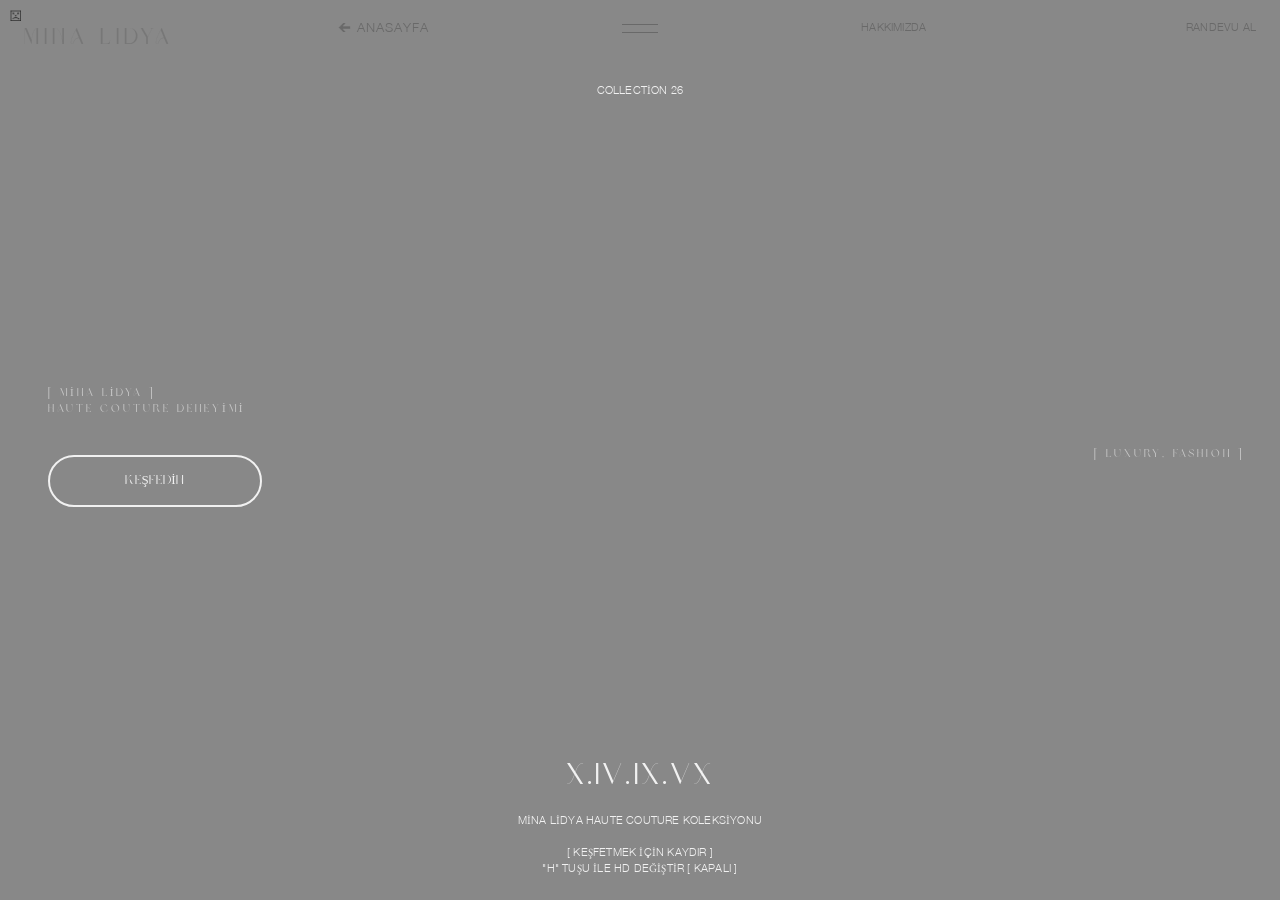
==== lab.html @ 409b1409 "chore: scene adjustments, layout, text and github integration" ====
﻿<!-- 

    Copyright © 2026 | All Rights Reserved

-->
<!DOCTYPE html>
<html lang="tr">

<head>
    <meta charset="utf-8">
    <meta name="viewport" content="width=device-width, initial-scale=1">
    <title>Mina Lidya Haute Couture | High Fashion Luxury</title>
    <meta name="description"
        content="Mina Lidya Haute Couture - Özel tasarım modern gelinlikler, kaftanlar ve nişan elbiseleriyle lüks moda deneyimi.">
    <meta property="og:title" content="Mina Lidya Haute Couture | Lüks Moda">
    <meta property="og:type" content="Website">
    <meta property="og:url" content="https://minalidya.com/">
    <meta name="google" content="notranslate">
    <meta name="theme-color" content="#020202">
    <link rel="preconnect" href="https://fonts.googleapis.com">
    <link rel="preconnect" href="https://fonts.gstatic.com" crossorigin="anonymous">
    <link href="https://fonts.googleapis.com/css2?family=Italiana&family=EB+Garamond:wght@400;500;600&display=swap"
        rel="stylesheet">
    <link rel="stylesheet" type="text/css" href="scripts/css/bundle-ca927e5c.css">
    <link rel="stylesheet" type="text/css" href="scripts/css/luxury-rebrand.css">
    <link rel="icon" href="data:,">
    <script type="importmap">
        {
            "imports": {
                "three": "./node%20modules/three.module.js",
                "three/addons/loaders/GLTFLoader.js": "./node%20modules/GLTFLoader.js",
                "three/addons/loaders/DRACOLoader.js": "./node%20modules/DRACOLoader.js",
                "three/addons/loaders/LUTCubeLoader.js": "./node%20modules/LUTCubeLoader.js",
                "three/examples/jsm/loaders/RGBELoader": "./node%20modules/RGBELoader.js",
                "three/examples/jsm/loaders/RGBELoader.js": "./node%20modules/RGBELoader.js",
                "three/addons/libs/tween.module.js": "./node%20modules/tween.module.js",
                "three/addons/postprocessing/ShaderPass.js": "./node%20modules/postprocessing/ShaderPass.js",
                "three/addons/postprocessing/LUTPass.js": "./node%20modules/postprocessing/LUTPass.js",
                "three/addons/postprocessing/OutputPass.js": "./node%20modules/postprocessing/OutputPass.js",
                "three/examples/jsm/postprocessing/EffectComposer.js": "./node%20modules/postprocessing/EffectComposer.js",
                "three/examples/jsm/postprocessing/RenderPass.js": "./node%20modules/postprocessing/RenderPass.js",
                "lenis": "./node%20modules/lenis.mjs",
                "lenis/dist/lenis.css": "data:text/css,",
                "/utils/BufferGeometryUtils.js": "./node%20modules/utils/BufferGeometryUtils.js"
            }
        }
    </script>
</head>

<body data-current="lab" class="lab " data-production="false" data-current-slide="1">
    <div id="intro-container"></div>
    <header>
        <div class="wrapper">
            <div class="container v-align-bottom flex flex-column">
                <div class="row h-auto">
                    <div class="col-4 col-md-2">
                        <div id="logo" data-internal-link data-link-target="home"></div>
                    </div>
                    <div class="col-4 col-md-2 offset-md-1 text-left show-lg">
                        <div class="lab-links">
                            <div data-internal-link data-link-target="lab">Collection 26</div>
                            <div data-internal-link data-link-target="home">&#x1F868; Anasayfa</div>
                        </div>
                    </div>
                    <div class="col-4 col-md-2 offset-md-3 offset-lg-0 text-center">
                        <div id="menu-button"><span></span></div>
                    </div>
                    <div class="col-12 col-lg-1 offset-1 text-lg-left text-xl-right show-lg">
                        <div data-external-link data-link-target="https://minalidya.com/HAKKIMIZDA">HAKKIMIZDA</div>
                    </div>
                    <div class="col-12 col-md-2 offset-md-3 offset-lg-1 text-right show-md">
                        <div data-external-link data-link-target="https://minalidya.com/randevu-al">Randevu Al</div>
                    </div>
                </div>
            </div>
        </div>
    </header>
    <div id="navigation">
        <div id="navigation-content">
            <div class="wrapper flex abs">
                <div class="container">
                    <div class="row half-height">
                        <div class="col-6 navigation-content-1 show-xl"> </div>
                        <div class="col-6 caption hide-xl">
                            <div class="show-lg">
                                <div class="navigation-content-4 text-left">
                                    <div>
                                        <p> Randevu / Genel: <a href="mailto:store@minalidya.com"
                                                class="email-link">store@minalidya.com</a><br> Global Website: <a
                                                href="https://minalidya.wedding"
                                                target="_blank">minalidya.wedding</a><br> </p>
                                        <p class="pb-0 mb-1"> <a target="_blank"
                                                href="https://instagram.com/minalidyagelinlik">Instagram</a> | <a
                                                target="_blank" href="https://wa.me/905421131641">WhatsApp</a> <br><br>
                                        </p>
                                        <div class="date mt-0"></div>
                                    </div>
                                </div>
                            </div>
                        </div>
                    </div>
                    <div class="row half-height">
                        <div class="col-4 caption flex">
                            <div class="v-align-top navigation-content-2 show-xl">
                                <p> Randevu / Genel: <a href="mailto:store@minalidya.com"
                                        class="email-link">store@minalidya.com</a><br> Global Website: <a
                                        href="https://minalidya.wedding" target="_blank">minalidya.wedding</a><br>
                                </p>
                                <p class="pb-0 mb-1"> <a target="_blank"
                                        href="https://instagram.com/minalidyagelinlik">Instagram</a> | <a
                                        target="_blank" href="https://wa.me/905421131641">WhatsApp</a>
                                    <br><br>
                                </p>
                                <div class="date mt-0"></div>
                            </div>
                            <div class="v-align-bottom navigation-content-3 show-lg-flex">
                                <p> Sevgiyle yapiyoruz,<br> askla giyiniz...<br> </p>
                            </div>
                        </div>
                    </div>
                </div>
            </div>
            <div class="wrapper show-lg-flex">
                <div class="container">
                    <div class="row">
                        <div class="col-12 v-align-bottom text-right">
                            <ul id="menu">
                                <li>
                                    <div data-label="Ödüllü Web Tasarım Çözümleri" data-internal-link
                                        data-link-target="webdesign"> Deneyimsel Web </div>
                                </li>
                                <li class="mr-4">
                                    <div data-label="Marka ve Kimlik Paketleri" data-internal-link
                                        data-link-target="branding"> Marka & Kimlik </div>
                                </li>
                                <li class="mr-6 pr-2">
                                    <div data-label="Son çalışmaları keşfedin" data-internal-link
                                        data-link-target="projects"> Seçili İşler </div>
                                </li>
                                <li class="mr-2">
                                    <div data-label="Yeni bir proje başlatın" data-internal-link
                                        data-link-target="onboarding"> Yeni İş </div>
                                </li>
                            </ul>
                        </div>
                    </div>
                </div>
            </div>
            <div class="hide-lg">
                <div class="wrapper mobile-navigation-wrapper">
                    <div class="container">
                        <div class="row">
                            <div class="col-12 text-center flex v-align-middle h-100">
                                <div id="mobile-menu">
                                    <h2>
                                        <div data-external-link data-link-target="https://minalidya.com">Web</div>
                                        <div data-external-link data-link-target="https://minalidya.com/shop">SHOP</div>
                                        <div data-external-link
                                            data-link-target="https://minalidya.com/gelinlik-katalogu">LOOKBOOK</div>
                                        <div data-external-link data-link-target="https://minalidya.com/HAKKIMIZDA">
                                            HAKKIMIZDA</div>
                                    </h2>
                                    <p>
                                    <div class="button" data-external-link
                                        data-link-target="https://minalidya.com/randevu-al" data-label="Randevu Al">
                                    </div>
                                    </p>
                                    <div class="caption mt-1">
                                        <p> Randevu / Genel:<br><a href="mailto:store@minalidya.com"
                                                class="email-link">store@minalidya.com</a><br> </p>
                                    </div>
                                    <div id="socials">
                                        <div class="instagram" data-external-link
                                            data-link-target="https://instagram.com/minalidyagelinlik"></div>
                                        <div class="linkedin" data-external-link
                                            data-link-target="https://wa.me/905421131641"></div>
                                        <div class="dribbble" style="display:none"></div>
                                        <div class="behance" style="display:none"></div>
                                        <div class="awwwards" style="display:none"></div>
                                    </div>
                                </div>
                            </div>
                        </div>
                    </div>
                </div>
            </div>
            <div id="navigation-background"></div>
        </div>
        <div id="content">
            <div id="page"> </div>
        </div>
        <div id="home-scene-container"></div>
        <div id="scene-content">
            <div data-scene-slide="1">
                <div class="wrapper h-100">
                    <div class="container">
                        <div class="row">
                            <div class="col-12 text-center h-100 v-align-middle transition-in transition-delay-1">
                                <div class="caption hero-caption pb-1 pt-2 mw-md mx-auto">
                                    <p>Yeni Nesil Dijital Kreatif Çözümler<span class="show-md-inline">&nbsp;Öncüler
                                            İçin</span>.</p>
                                </div>
                                <div>
                                    <div class="button" id="scene-trigger" data-hover-state-trigger
                                        data-label="Ne Yapıyoruz"></div>
                                </div>
                            </div>
                        </div>
                    </div>
                </div>
                <div class="wrapper abs z-1">
                    <div class="container">
                        <div class="row">
                            <div class="col-12 h-100 text-center flex flex-column">
                                <div class="header-compensation transition-in-top transition-delay-1 show-lg"> </div>
                                <div class="v-align-bottom pb-1 transition-in-bottom transition-delay-1">
                                    <div class="date"></div>
                                    <p>[ <span class="show-lg-inline">keşfetmek için kaydır</span><span
                                            class="hide-lg">kaydır / sürükle</span> ]</p>
                                </div>
                            </div>
                        </div>
                    </div>
                </div>
            </div>
            <div data-scene-slide="2">
                <div class="wrapper abs h-100">
                    <div class="container h-100 v-align-bottom v-align-md-top flex header-compensation">
                        <div class="row h-auto">
                            <div class="col-12 col-md-6 col-lg-3 col-xl-3 mb-1 order-3 order-md-1 transition-in-top">
                                <div class="mw">
                                    <p>En yeni geliştirme teknikleri ve çarpıcı görsel tasarımlar kullanan, size özel
                                        deneyimsel web sitesi çözümleri sunuyoruz.</p>
                                </div>
                            </div>
                            <div class="col-10 col-lg-3 col-xl-2 caption show-lg order-2 transition-in-top">
                                <p> Deneyimsel 3D & WebGL<br> Kreatif Front-end<br> e-Ticaret & Perakende<br> İçerik
                                    Yönetimi<br> </p>
                            </div>
                            <div class="col-10 col-xl-2 caption show-xl order-3 transition-in-top"> </div>
                            <div
                                class="col-12 col-md-6 col-lg-2 offset-lg-2 offset-xl-0 text-md-right text-lg-left text-xl-right order-4 order-md-4 order-lg-3 order-xl-4 pb-1 pb-md-0 transition-in-top">
                                <div class="button" data-hover-state-trigger data-internal-link
                                    data-link-target="webdesign" data-label="Web Tasarım Hizmetleri"></div>
                            </div>
                        </div>
                    </div>
                </div>
                <div class="wrapper">
                    <div class="container">
                        <div class="row">
                            <div class="col-12 h-100 header-compensation">
                                <div class="numeral tr sm show-lg transition-in-left transition-delay-1">( V. )</div>
                                <div class="v-align-top v-align-md-bottom text-left text-md-right transition-in-left">
                                    <h2>DENEYİMSEL<br>TASARIM</h2>
                                </div>
                            </div>
                        </div>
                    </div>
                </div>
            </div>
            <div data-scene-slide="3">
                <div class="wrapper abs h-100">
                    <div class="container h-100 v-align-bottom v-align-md-top flex header-compensation">
                        <div class="row h-auto">
                            <div class="col-12 col-md-6 col-lg-3 col-xl-3 mb-1 order-3 order-md-1 transition-in-top">
                                <div class="mw">
                                    <p>Hedef kitlenizle anlamlı ve proaktif ilişkiler kuran, stratejik ve kültür odaklı
                                        marka ve kimlik çözümleri.</p>
                                </div>
                            </div>
                            <div class="col-10 col-lg-3 col-xl-2 caption show-lg order-2 transition-in-top">
                                <p> Marka Varlık Tasarımı<br> Tanıtım Materyalleri<br> Kreatif Direktörlük<br> Strateji
                                    & Konumlama<br> Hedef Kitle Analizi<br> Kimlik Hizmetleri<br> Ses Tonu Belirleme<br>
                                </p>
                            </div>
                            <div class="col-10 col-xl-2 caption show-xl order-3 transition-in-top"> </div>
                            <div
                                class="col-12 col-md-6 col-lg-2 offset-lg-2 offset-xl-0 text-md-right text-lg-left text-xl-right order-4 order-md-4 order-lg-3 order-xl-4 pb-1 pb-md-0 transition-in-top">
                                <div class="button" data-internal-link data-link-target="branding"
                                    data-label="Marka Hizmetleri"></div>
                            </div>
                        </div>
                    </div>
                </div>
                <div class="wrapper">
                    <div class="container">
                        <div class="row">
                            <div class="col-12 h-100 header-compensation">
                                <div class="numeral tr sm show-lg transition-in-left transition-delay-1">( X. )</div>
                                <div
                                    class="v-align-top v-align-md-bottom text-left text-md-right transition-in-left transition-delay-2">
                                    <h2>ETKİLEYİCİ<br>KİMLİK</h2>
                                </div>
                            </div>
                        </div>
                    </div>
                </div>
            </div>
            <div data-scene-slide="4">
                <div class="wrapper abs h-100">
                    <div
                        class="container h-100 v-align-bottom v-align-md-top v-align-lg-middle flex header-compensation">
                        <div class="row h-auto">
                            <div class="col-12 col-md-6 col-lg-3 mb-1 order-3 order-md-1 transition-in-top">
                                <div class="mw pr-1">
                                    <p>En son projelerimizi, 3D deneylerimizi ve kreatif vizyonumuzu keşfedin.</p>
                                </div>
                            </div>
                            <div
                                class="col-10 col-lg-2 offset-lg-1 col-xl-2 offset-xl-1 text-lg-right caption show-lg order-2 transition-in-top">
                                <div class="date"></div>
                            </div>
                            <div
                                class="col-12 col-md-6 col-lg-2 offset-lg-2 offset-xl-1 text-md-right text-lg-left text-xl-right order-4 order-md-4 order-lg-3 order-xl-4 pb-1 pb-md-0 transition-in-top">
                                <div class="button" data-internal-link data-link-target="projects"
                                    data-label="Son Çalışmalarımız"></div>
                            </div>
                        </div>
                    </div>
                </div>
                <div class="wrapper">
                    <div class="container">
                        <div class="row">
                            <div class="col-12 h-100 header-compensation">
                                <div class="numeral tr sm show-lg transition-in-left transition-delay-1">( XV. )</div>
                                <div
                                    class="v-align-top v-align-md-bottom text-left text-md-right transition-in-left transition-delay-1">
                                    <h2>VİZYONER<br>İşler</h2>
                                </div>
                            </div>
                        </div>
                    </div>
                </div>
            </div>
            <div data-scene-slide="5">
                <div class="wrapper abs h-100">
                    <div
                        class="container h-100 v-align-bottom v-align-md-top v-align-lg-middle flex header-compensation">
                        <div class="row h-auto">
                            <div class="col-12 col-md-6 col-lg-3 mb-1 show-md order-1 transition-in-top">
                                <div class="mw pr-1">
                                    <p>Yeni bir proje başlatmak için bizimle iletişime geçin veya sosyal medyadan
                                        merhaba deyin.</p>
                                </div>
                                <div class="date sm mt-1 show-md"></div>
                            </div>
                            <div
                                class="col-12 col-md-6 col-lg-3 col-xl-2 text-md-right text-xl-left pb-1 pb-md-0 order-4 order-md-2 transition-in-top">
                                <div class="button" data-internal-link data-link-target="onboarding"
                                    data-label="Yeni İş"></div>
                            </div>
                            <div
                                class="col-12 col-lg-3 offset-lg-1 pb-2 pb-lg-0 caption order-2 order-md-3 transition-in-top">
                                <p> Yeni İş/Satış:<br> <a href="mailto:sales@konser.com"
                                        data-hover-state-trigger>sales@konser.com</a><br><br> Genel Sorular:<br> <a
                                        href="mailto:studio@konser.com"
                                        data-hover-state-trigger>studio@konser.com</a><br> </p>
                            </div>
                            <div class="col-12 col-lg-2 pb-2 pb-lg-0 caption order-3 order-md-4 transition-in-top">
                                <p> <a href="#" data-hover-state-trigger>LinkedIn</a><br> <a href="#"
                                        data-hover-state-trigger>Instagram</a><br> <a href="#"
                                        data-hover-state-trigger>Dribbble</a><br> <a href="#"
                                        data-hover-state-trigger>Behance</a><br> <a href="#"
                                        data-hover-state-trigger>Awwwards</a> <br> </p>
                            </div>
                        </div>
                    </div>
                </div>
                <div class="wrapper">
                    <div class="container">
                        <div class="row">
                            <div class="col-12 h-100 header-compensation">
                                <div class="numeral tr sm show-lg transition-in-left">( XX. )</div>
                                <div
                                    class="v-align-top v-align-md-bottom text-left text-md-right transition-in-left transition-delay-1">
                                    <h2>ÖNCÜ<br>Çözümler</h2>
                                </div>
                            </div>
                        </div>
                    </div>
                </div>
            </div>
        </div>
        <div id="lab-scene-container"></div>
        <div id="lab-scene-content">
            <div class="wrapper abs z-2 h-100">
                <div class="container">
                    <div class="row">
                        <div class="col-12 col-lg-6 text-center text-lg-left pt-5 pt-lg-0 v-align-lg-middle h-100">
                            <div data-lab-slide="1" class="incoming-down active left fill w-100 hide-lg">
                                <div>
                                    <p>[ MİNA LİDYA ]<br>Haute Couture Deneyimi</p>
                                    <div class='button' data-internal-link data-link-target='onboarding'
                                        data-label='Keşfedin'></div>
                                </div>
                            </div>
                            <div data-lab-slide="1" class="incoming-down active show-lg">
                                <div class="mw pr-4">
                                    <p>[ MİNA LİDYA ]<br>Haute Couture Deneyimi</p>
                                    <div class='button' data-internal-link data-link-target='onboarding'
                                        data-label='Keşfedin'></div>
                                </div>
                            </div>
                            <div data-lab-slide="2" class=" left fill w-100 hide-lg">
                                <div>
                                    <p>[ KAFTAN ]<br>Modern ve Geleneksel Şıklık</p>
                                    <div class='button' data-external-link
                                        data-link-target='https://minalidya.com/uk/gelinlik/kaftan'
                                        data-label='Koleksiyonu Gör'></div>
                                </div>
                            </div>
                            <div data-lab-slide="2" class=" show-lg">
                                <div class="mw pr-4">
                                    <p>[ KAFTAN ]<br>Modern ve Geleneksel Şıklık</p>
                                    <div class='button' data-external-link
                                        data-link-target='https://minalidya.com/uk/gelinlik/kaftan'
                                        data-label='Koleksiyonu Gör'></div>
                                </div>
                            </div>
                            <div data-lab-slide="3" class=" left fill w-100 hide-lg">
                                <div>
                                    <p>[ ŞALVAR ]<br>Özel Tasarım Şalvar Takımları</p>
                                    <div class='button' data-external-link
                                        data-link-target='https://minalidya.com/uk/gelinlik/salvar'
                                        data-label='Koleksiyonu Gör'></div>
                                </div>
                            </div>
                            <div data-lab-slide="3" class=" show-lg">
                                <div class="mw pr-4">
                                    <p>[ ŞALVAR ]<br>Özel Tasarım Şalvar Takımları</p>
                                    <div class='button' data-external-link
                                        data-link-target='https://minalidya.com/uk/gelinlik/salvar'
                                        data-label='Koleksiyonu Gör'></div>
                                </div>
                            </div>
                            <div data-lab-slide="4" class=" left fill w-100 hide-lg">
                                <div>
                                    <p>[ TESETTÜR GELİNLİK ]<br>Modern ve Zarif Gelinlik Modelleri</p>
                                    <div class='button' data-external-link
                                        data-link-target='https://minalidya.com/uk/gelinlik/tesettur-gelinlik'
                                        data-label='Koleksiyonu Gör'></div>
                                </div>
                            </div>
                            <div data-lab-slide="4" class=" show-lg">
                                <div class="mw pr-4">
                                    <p>[ TESETTÜR GELİNLİK ]<br>Modern ve Zarif Gelinlik Modelleri</p>
                                    <div class='button' data-external-link
                                        data-link-target='https://minalidya.com/uk/gelinlik/tesettur-gelinlik'
                                        data-label='Koleksiyonu Gör'></div>
                                </div>
                            </div>
                            <div data-lab-slide="5" class=" left fill w-100 hide-lg">
                                <div>
                                    <p>[ NİŞAN ELBİSESİ ]<br>Özel Tasarım Nişan Kıyafetleri</p>
                                    <div class='button' data-external-link
                                        data-link-target='https://minalidya.com/uk/gelinlik/nisan-elbisesi'
                                        data-label='Koleksiyonu Gör'></div>
                                </div>
                            </div>
                            <div data-lab-slide="5" class=" show-lg">
                                <div class="mw pr-4">
                                    <p>[ NİŞAN ELBİSESİ ]<br>Özel Tasarım Nişan Kıyafetleri</p>
                                    <div class='button' data-external-link
                                        data-link-target='https://minalidya.com/uk/gelinlik/nisan-elbisesi'
                                        data-label='Koleksiyonu Gör'></div>
                                </div>
                            </div>
                            <div data-lab-slide="6" class=" left fill w-100 hide-lg">
                                <div>
                                    <p>[ KINA ELBİSESİ ]<br>Unutulmaz Geceler İçin Tasarımlar</p>
                                    <div class='button' data-external-link
                                        data-link-target='https://minalidya.com/uk/gelinlik/kina-elbisesi'
                                        data-label='Koleksiyonu Gör'></div>
                                </div>
                            </div>
                            <div data-lab-slide="6" class=" show-lg">
                                <div class="mw pr-4">
                                    <p>[ KINA ELBİSESİ ]<br>Unutulmaz Geceler İçin Tasarımlar</p>
                                    <div class='button' data-external-link
                                        data-link-target='https://minalidya.com/uk/gelinlik/kina-elbisesi'
                                        data-label='Koleksiyonu Gör'></div>
                                </div>
                            </div>
                        </div>
                        <div class="col-6 v-align-middle h-100 text-right">
                            <div class="show-lg">
                                <div data-lab-slide="1" class="incoming-down active right">
                                    <div class="mw ml-auto">
                                        <p>[ LUXURY, FASHION ]</p>
                                    </div>
                                </div>
                                <div data-lab-slide="2" class=" right">
                                    <div class="mw ml-auto">
                                        <p>[ HAUTE COUTURE ]</p>
                                    </div>
                                </div>
                                <div data-lab-slide="3" class=" right">
                                    <div class="mw ml-auto">
                                        <p>[ ÖZEL TASARIM ]</p>
                                    </div>
                                </div>
                                <div data-lab-slide="4" class=" right">
                                    <div class="mw ml-auto">
                                        <p>[ MODERN GELİNLİK ]</p>
                                    </div>
                                </div>
                                <div data-lab-slide="5" class=" right">
                                    <div class="mw ml-auto">
                                        <p>[ NİŞAN & KINA ]</p>
                                    </div>
                                </div>
                                <div data-lab-slide="6" class=" right">
                                    <div class="mw ml-auto">
                                        <p>[ ONLINE COUTURE ]</p>
                                    </div>
                                </div>
                            </div>
                        </div>
                    </div>
                </div>
            </div>
            <div class="wrapper z-1">
                <div class="container">
                    <div class="row">
                        <div class="col-12 h-100 text-center flex flex-column">
                            <div class="header-compensation">
                                <p>Collection 26</p>
                            </div>
                            <div class="v-align-bottom pb-1">
                                <div class="date"></div>
                                <p>Mina Lidya Haute Couture Koleksiyonu<br><br><span class="hide-lg">[ kaydır / sürükle
                                        ]</span><span class="show-lg">[ keşfetmek için kaydır ] <br>"H" Tuşu ile HD
                                        Değiştir [ <span id="hd-ind">Kapalı</span> ]</span></p>
                            </div>
                        </div>
                    </div>
                </div>
            </div>
        </div>
        <div id="video-textures"> <video crossOrigin="anonymous" autoplay playsinline muted preload="auto"
                style="display: none;" data-orientation="landscape">
                <source data-src="./videos/1.mp4" type="video/mp4">
            </video> <video crossOrigin="anonymous" autoplay playsinline muted preload="auto"
                style="display: none;" data-orientation="landscape">
                <source data-src="./videos/2.mp4" type="video/mp4">
            </video> <video crossOrigin="anonymous" autoplay playsinline muted preload="auto"
                style="display: none;" data-orientation="landscape">
                <source data-src="./videos/3.mp4" type="video/mp4">
            </video> <video crossOrigin="anonymous" autoplay playsinline muted preload="auto"
                style="display: none;" data-orientation="landscape">
                <source data-src="./videos/4.mp4" type="video/mp4">
            </video> <video crossOrigin="anonymous" autoplay playsinline muted preload="auto"
                style="display: none;" data-orientation="landscape" default-cs>
                <source data-src="./videos/5.mp4" type="video/mp4">
            </video> <video crossOrigin="anonymous" autoplay playsinline muted preload="auto"
                style="display: none;" data-orientation="landscape">
                <source data-src="./videos/6.mp4" type="video/mp4">
            </video> </div>
        <footer>
            <div class="wrapper">
                <div class="container">
                    <div class="row">
                        <div class="col-4 col-md-2">[&copy;] 2026</div>
                        <div class="col-4 col-md-2 offset-md-1 text-center text-md-left">
                            <div class="hide-on-lab" data-external-link data-link-target="https://minalidya.com">
                                &#x1F868; Anasayfa</div>
                        </div>
                        <div class="col-4 col-md-2 offset-md-2 text-right show-md">
                            <div data-external-link data-link-target="https://minalidya.com">Klasik Sayfa</div>
                        </div>
                        <div class="col-4 col-md-2 offset-md-1 text-right">
                            <div data-external-link data-link-target="https://wa.me/905421131641">Iletisim</div>
                        </div>
                    </div>
                </div>
            </div>
        </footer>
        <script> window.addEventListener('keypress', function (e) { const gridOverlay = document.getElementById('grid-overlay'); e.key === 'g' ? gridOverlay.classList.contains('show') ? gridOverlay.classList.remove('show') : gridOverlay.classList.add('show') : ''; }); </script>
        <style>
            #grid-overlay {
                display: none;
                position: fixed;
                top: 0;
                left: 0;
                height: 100vh;
                min-height: 100%;
                width: 100vw;
                z-index: 99999999;
                pointer-events: none
            }

            #grid-overlay .container {
                height: 100%;
                min-height: 100%;
                background: rgba(0, 255, 255, 0.1)
            }

            #grid-overlay.show {
                display: block
            }
        </style>
        <div id="grid-overlay" class="wrapper">
            <div class="container">
                <div class="row">
                    <div class="col-1">
                        <div style="height: 100%;background: cyan;opacity: 0.2;"></div>
                    </div>
                    <div class="col-1">
                        <div style="height: 100%;background: cyan;opacity: 0.2;"></div>
                    </div>
                    <div class="col-1">
                        <div style="height: 100%;background: cyan;opacity: 0.2;"></div>
                    </div>
                    <div class="col-1">
                        <div style="height: 100%;background: cyan;opacity: 0.2;"></div>
                    </div>
                    <div class="col-1">
                        <div style="height: 100%;background: cyan;opacity: 0.2;"></div>
                    </div>
                    <div class="col-1">
                        <div style="height: 100%;background: cyan;opacity: 0.2;"></div>
                    </div>
                    <div class="col-1">
                        <div style="height: 100%;background: cyan;opacity: 0.2;"></div>
                    </div>
                    <div class="col-1">
                        <div style="height: 100%;background: cyan;opacity: 0.2;"></div>
                    </div>
                    <div class="col-1">
                        <div style="height: 100%;background: cyan;opacity: 0.2;"></div>
                    </div>
                    <div class="col-1">
                        <div style="height: 100%;background: cyan;opacity: 0.2;"></div>
                    </div>
                    <div class="col-1">
                        <div style="height: 100%;background: cyan;opacity: 0.2;"></div>
                    </div>
                    <div class="col-1">
                        <div style="height: 100%;background: cyan;opacity: 0.2;"></div>
                    </div>
                </div>
            </div>
        </div>
        <div id="cursor" class="hide"></div>
        <script type="module" src="src/main.js"></script>
</body>

</html>
---- scripts/css/bundle-ca927e5c.css ----
body{margin:0}*,:after,:before{box-sizing:border-box}:root{--breakpoint-sm: 320px;--breakpoint-md: 641px;--breakpoint-lg: 1280px;--breakpoint-xl: 1600px}:root{--gutter-width: 12px;--container-padding: 12px;--container-width: 100vw;--column-width: calc( ( ( 100vw - ( 100vw - var(--container-width) + (2 * var(--container-padding) ) ) ) * .083333333333 ) - var(--gutter-width) )}@media screen and (min-width: 320px){:root{--gutter-width: 24px;--container-padding: 24px;--container-width: 100vw;--column-width: calc( ( ( 100vw - ( 100vw - var(--container-width) + (2 * var(--container-padding) ) ) ) * .083333333333 ) - var(--gutter-width) )}}@media screen and (min-width: 641px){:root{--gutter-width: 24px;--container-padding: 24px;--container-width: 100vw;--column-width: calc( ( ( 100vw - ( 100vw - var(--container-width) + (2 * var(--container-padding) ) ) ) * .083333333333 ) - var(--gutter-width) )}}@media screen and (min-width: 1280px){:root{--gutter-width: 24px;--container-padding: 24px;--container-width: 100vw;--column-width: calc( ( ( 100vw - ( 100vw - var(--container-width) + (2 * var(--container-padding) ) ) ) * .083333333333 ) - var(--gutter-width) )}}@media screen and (min-width: 1600px){:root{--gutter-width: 24px;--container-padding: 24px;--container-width: 100vw;--column-width: calc( ( ( 100vw - ( 100vw - var(--container-width) + (2 * var(--container-padding) ) ) ) * .083333333333 ) - var(--gutter-width) )}}:root{--spacer: var(--gutter-width)}body{overflow-x:hidden}body .wrapper{display:block;position:relative;width:100vw;overflow:hidden}body .wrapper .container{display:block;position:relative;margin-left:auto;margin-right:auto;width:100vw;max-width:var(--container-width)}body .wrapper .container>.container{height:100%}body .wrapper .container .row{display:flex;position:relative;flex-flow:row wrap;justify-content:flex-start;align-items:stretch;align-content:initial;padding:0 var(--container-padding);margin-left:calc(0px - var(--gutter-width) / 2);margin-right:calc(0px - var(--gutter-width) / 2);height:100%}body .wrapper .container .row .row{padding-left:0;padding-right:0;margin-left:calc(0px - var(--gutter-width) / 2);margin-right:calc(0px - var(--gutter-width) / 2);align-content:flex-start}body .wrapper .container .row .col-1,body .wrapper .container .row .col-2,body .wrapper .container .row .col-3,body .wrapper .container .row .col-4,body .wrapper .container .row .col-6,body .wrapper .container .row .col-9,body .wrapper .container .row .col-10,body .wrapper .container .row .col-12{position:relative;flex:0 0 auto;padding-left:calc(var(--gutter-width) / 2);padding-right:calc(var(--gutter-width) / 2)}body .wrapper .container .row .col-1:after,body .wrapper .container .row .col-1>div:after,body .wrapper .container .row .col-2:after,body .wrapper .container .row .col-2>div:after,body .wrapper .container .row .col-3:after,body .wrapper .container .row .col-3>div:after,body .wrapper .container .row .col-4:after,body .wrapper .container .row .col-4>div:after,body .wrapper .container .row .col-6:after,body .wrapper .container .row .col-6>div:after,body .wrapper .container .row .col-9:after,body .wrapper .container .row .col-9>div:after,body .wrapper .container .row .col-10:after,body .wrapper .container .row .col-10>div:after,body .wrapper .container .row .col-12:after,body .wrapper .container .row .col-12>div:after{content:"";display:block;clear:both}body .wrapper .container .row .col-1{width:8.3333333333%}body .wrapper .container .row .col-2{width:16.6666666667%}body .wrapper .container .row .col-3{width:25%}body .wrapper .container .row .col-4{width:33.3333333333%}body .wrapper .container .row .col-6{width:50%}body .wrapper .container .row .col-9{width:75%}body .wrapper .container .row .col-10{width:83.3333333333%}body .wrapper .container .row .col-12{width:100%}body .wrapper .container .row .offset-1{margin-left:8.3333333333%}body .wrapper .container .row .offset-3{margin-left:25%}body .wrapper .container .row .offset-4{margin-left:33.3333333333%}body .wrapper .container .row .offset-8{margin-left:66.6666666667%}@media screen and (min-width: 641px){body .wrapper .container .row .offset-md-0{margin-left:0}body .wrapper .container .row .col-md-2{width:16.6666666667%}body .wrapper .container .row .col-md-4{width:33.3333333333%}body .wrapper .container .row .col-md-5{width:41.6666666667%}body .wrapper .container .row .col-md-6{width:50%}body .wrapper .container .row .col-md-8{width:66.6666666667%}body .wrapper .container .row .col-md-10{width:83.3333333333%}body .wrapper .container .row .offset-md-1{margin-left:8.3333333333%}body .wrapper .container .row .offset-md-2{margin-left:16.6666666667%}body .wrapper .container .row .offset-md-3{margin-left:25%}}@media screen and (min-width: 1280px){body .wrapper .container .row .offset-lg-0{margin-left:0}body .wrapper .container .row .col-lg-1{width:8.3333333333%}body .wrapper .container .row .col-lg-2{width:16.6666666667%}body .wrapper .container .row .col-lg-3{width:25%}body .wrapper .container .row .col-lg-4{width:33.3333333333%}body .wrapper .container .row .col-lg-5{width:41.6666666667%}body .wrapper .container .row .col-lg-6{width:50%}body .wrapper .container .row .col-lg-12{width:100%}body .wrapper .container .row .offset-lg-1{margin-left:8.3333333333%}body .wrapper .container .row .offset-lg-2{margin-left:16.6666666667%}body .wrapper .container .row .offset-lg-3{margin-left:25%}body .wrapper .container .row .offset-lg-6{margin-left:50%}}@media screen and (min-width: 1600px){body .wrapper .container .row .offset-xl-0{margin-left:0}body .wrapper .container .row .col-xl-2{width:16.6666666667%}body .wrapper .container .row .col-xl-3{width:25%}body .wrapper .container .row .col-xl-8{width:66.6666666667%}body .wrapper .container .row .offset-xl-1{margin-left:8.3333333333%}body .wrapper .container .row .offset-xl-2{margin-left:16.6666666667%}body .wrapper .container .row .offset-xl-6{margin-left:50%}}.container,.row,div[class*=col-]{background-repeat:no-repeat;background-position:center center;background-size:cover}.m-0{margin:calc(var(--spacer) * 0)!important}.mt-0{margin-top:calc(var(--spacer) * 0)!important}.m-1{margin:calc(var(--spacer) * 1)!important}.mt-1{margin-top:calc(var(--spacer) * 1)!important}.mb-1{margin-bottom:calc(var(--spacer) * 1)!important}.m-2{margin:calc(var(--spacer) * 2)!important}.mb-2{margin-bottom:calc(var(--spacer) * 2)!important}.mr-2{margin-right:calc(var(--spacer) * 2)!important}.mt-3{margin-top:calc(var(--spacer) * 3)!important}.mr-4{margin-right:calc(var(--spacer) * 4)!important}.mt-5{margin-top:calc(var(--spacer) * 5)!important}.mb-6{margin-bottom:calc(var(--spacer) * 6)!important}.mr-6{margin-right:calc(var(--spacer) * 6)!important}@media screen and (min-width: 641px){.mt-md-2{margin-top:calc(var(--spacer) * 2)!important}}@media screen and (min-width: 1280px){.mb-lg-0{margin-bottom:calc(var(--spacer) * 0)!important}}.p-0{padding:calc(var(--spacer) * 0)!important}.pb-0{padding-bottom:calc(var(--spacer) * 0)!important}.px-0{padding-left:calc(var(--spacer) * 0)!important;padding-right:calc(var(--spacer) * 0)!important}.p-1{padding:calc(var(--spacer) * 1)!important}.pb-1{padding-bottom:calc(var(--spacer) * 1)!important}.py-1{padding-top:calc(var(--spacer) * 1)!important;padding-bottom:calc(var(--spacer) * 1)!important}.pr-1{padding-right:calc(var(--spacer) * 1)!important}.px-1{padding-left:calc(var(--spacer) * 1)!important;padding-right:calc(var(--spacer) * 1)!important}.pt-2{padding-top:calc(var(--spacer) * 2)!important}.pb-2{padding-bottom:calc(var(--spacer) * 2)!important}.py-2{padding-top:calc(var(--spacer) * 2)!important;padding-bottom:calc(var(--spacer) * 2)!important}.pr-2{padding-right:calc(var(--spacer) * 2)!important}.px-2{padding-left:calc(var(--spacer) * 2)!important;padding-right:calc(var(--spacer) * 2)!important}.p-3{padding:calc(var(--spacer) * 3)!important}.pb-4{padding-bottom:calc(var(--spacer) * 4)!important}.py-4{padding-top:calc(var(--spacer) * 4)!important;padding-bottom:calc(var(--spacer) * 4)!important}.pr-4{padding-right:calc(var(--spacer) * 4)!important}.pt-5{padding-top:calc(var(--spacer) * 5)!important}.pb-5{padding-bottom:calc(var(--spacer) * 5)!important}.pl-column-5{padding-left:calc(var(--column-width) * 5)!important}.pr-column-5{padding-right:calc(var(--column-width) * 5)!important}.pt-6{padding-top:calc(var(--spacer) * 6)!important}.pb-6{padding-bottom:calc(var(--spacer) * 6)!important}@media screen and (min-width: 641px){.pb-md-0{padding-bottom:calc(var(--spacer) * 0)!important}.px-md-2{padding-left:calc(var(--spacer) * 2)!important;padding-right:calc(var(--spacer) * 2)!important}.px-md-3{padding-left:calc(var(--spacer) * 3)!important;padding-right:calc(var(--spacer) * 3)!important}.px-md-4{padding-left:calc(var(--spacer) * 4)!important;padding-right:calc(var(--spacer) * 4)!important}}@media screen and (min-width: 1280px){.pt-lg-0{padding-top:calc(var(--spacer) * 0)!important}.pb-lg-0{padding-bottom:calc(var(--spacer) * 0)!important}.pt-lg-column-1{padding-top:calc(var(--column-width) * 1)!important}.pt-lg-4{padding-top:calc(var(--spacer) * 4)!important}.pl-lg-4{padding-left:calc(var(--spacer) * 4)!important}.px-lg-4{padding-left:calc(var(--spacer) * 4)!important;padding-right:calc(var(--spacer) * 4)!important}.pb-lg-5{padding-bottom:calc(var(--spacer) * 5)!important}.pt-lg-6{padding-top:calc(var(--spacer) * 6)!important}}@media screen and (min-width: 1600px){.pl-xl-2{padding-left:calc(var(--spacer) * 2)!important}}.text-left{text-align:left}.text-right{text-align:right}.text-center{text-align:center}@media screen and (min-width: 641px){.text-md-left{text-align:left}.text-md-right{text-align:right}}@media screen and (min-width: 1280px){.text-lg-left{text-align:left}.text-lg-right{text-align:right}}@media screen and (min-width: 1600px){.text-xl-left{text-align:left}.text-xl-right{text-align:right}}.h-auto{height:auto!important}.h-10{height:10vh!important;height:10dvh!important}.h-50{height:50vh!important;height:50dvh!important}.h-80{height:80vh!important;height:80dvh!important}.h-100{height:100vh!important;height:100dvh!important}@media screen and (min-width: 320px){.h-sm-75{height:75vh!important;height:75dvh!important}}@media screen and (min-width: 1280px){.h-lg-80{height:80vh!important;height:80dvh!important}.h-lg-100{height:100vh!important;height:100dvh!important}}.z-0{z-index:0}.z-1{z-index:1}.z-2{z-index:2}.z-6{z-index:6}.v-align-top,.v-align-middle,.v-align-bottom,.v-align-md-top,.v-align-md-bottom,.v-align-lg-middle,.v-align-lg-bottom,.v-align-xl-middle{display:flex;flex-direction:column;height:100%}.v-align-top{justify-content:flex-start}.v-align-middle{justify-content:center}.v-align-bottom{justify-content:flex-end}@media screen and (min-width: 641px){.v-align-md-top{justify-content:flex-start}.v-align-md-bottom{justify-content:flex-end}}@media screen and (min-width: 1280px){.v-align-lg-middle{justify-content:center}.v-align-lg-bottom{justify-content:flex-end}}@media screen and (min-width: 1600px){.v-align-xl-middle{justify-content:center}}.show-md,.show-lg,.show-xl,.show-md-inline,.show-lg-inline,.show-lg-flex{display:none!important}@media screen and (min-width: 641px){.show-md{display:block!important}}@media screen and (min-width: 1280px){.show-lg{display:block!important}}@media screen and (min-width: 1600px){.show-xl{display:block!important}}@media screen and (min-width: 1280px){.show-lg-flex{display:flex!important}}@media screen and (min-width: 641px){.show-md-inline{display:inline-block!important}}@media screen and (min-width: 1280px){.show-lg-inline{display:inline-block!important}}@media screen and (min-width: 641px){.hide-md{display:none!important}}@media screen and (min-width: 1280px){.hide-lg{display:none!important}}@media screen and (min-width: 1600px){.hide-xl{display:none!important}}.order-1{order:1}.order-2{order:2}.order-3{order:3}.order-4{order:4}@media screen and (min-width: 641px){.order-md-1{order:1}.order-md-2{order:2}.order-md-3{order:3}.order-md-4{order:4}}@media screen and (min-width: 1280px){.order-lg-1{order:1}.order-lg-2{order:2}.order-lg-3{order:3}}@media screen and (min-width: 1600px){.order-xl-4{order:4}}.stretch-right-1{width:calc(100% + var(--column-width) * 1 + var(--gutter-width) * (1) + var(--gutter-width) * 1 / 10)}.stretch-right-4{width:calc(100% + var(--column-width) * 4 + var(--gutter-width) * (4) + var(--gutter-width) * 4 / 10)}.stretch-left-4{width:calc(100% + var(--column-width) * 4 + var(--gutter-width) * (4) + var(--gutter-width) * 4 / 10);float:right}.stretch-right-5{width:calc(100% + var(--column-width) * 5 + var(--gutter-width) * (5) + var(--gutter-width) * 5 / 10)}.stretch-left-5{width:calc(100% + var(--column-width) * 5 + var(--gutter-width) * (5) + var(--gutter-width) * 5 / 10);float:right}@media screen and (min-width: 641px){.stretch-left-md-2{width:calc(100% + var(--column-width) * 2 + var(--gutter-width) * (2) + var(--gutter-width) * 2 / 10);float:right}}.shift-up-2{position:relative;top:calc(0px - var(--spacer) * 2);margin-bottom:calc(0px - var(--spacer) * 2)}.shift-down-2{position:relative;top:calc(var(--spacer) * 2)}.shift-up-column-1{position:relative;top:calc(0px - var(--column-width) * 1);margin-bottom:calc(0px - var(--column-width) * 1)}.shift-down-column-1{position:relative;top:calc(var(--column-width) * 1)}.flush{width:100vw!important;margin-left:calc(0px - var(--container-padding) + var(--gutter-width) / 2)!important;max-width:calc(100% + var(--container-padding) + var(--gutter-width))!important;padding-left:var(--container-padding)!important;padding-right:var(--container-padding)!important}.flex{display:flex!important}.block{display:block!important}.inline-block{display:inline-block!important}.rel{position:relative!important}.abs{position:absolute!important}@media screen and (min-width: 1280px){.abs-lg{position:absolute!important}}html{color:#222;font-size:1em;line-height:1.4}::-moz-selection{background:#b3d4fc;text-shadow:none}::selection{background:#b3d4fc;text-shadow:none}hr{display:block;height:1px;border:0;border-top:1px solid #ccc;margin:1em 0;padding:0}canvas,iframe,img,svg,video{vertical-align:middle}textarea{resize:vertical}.hidden,[hidden]{display:none!important}@media print{*,*:before,*:after{background:#fff!important;color:#000!important;box-shadow:none!important;text-shadow:none!important}a,a:visited{text-decoration:underline}a[href]:after{content:" (" attr(href) ")"}pre{white-space:pre-wrap!important}pre{border:1px solid #999;page-break-inside:avoid}tr,img{page-break-inside:avoid}p,h2,h3{orphans:3;widows:3}h2,h3{page-break-after:avoid}}img.fit,.fit img,video.fit,.fit video{display:block;position:relative;width:100%;height:auto}.cover img,.cover video{position:absolute;height:100%;width:100%;object-fit:cover}.stretch-w{width:150%!important;left:-25%}.stretch-h{height:150%!important;top:-25%}.o-hidden{overflow:hidden!important}.o-1{opacity:.1!important}.o-2{opacity:.2!important}.o-3{opacity:.3!important}.o-4{opacity:.4!important}.o-5{opacity:.5!important}.o-6{opacity:.6!important}.o-7{opacity:.7!important}.o-8{opacity:.8!important}.o-9{opacity:.9!important}.fit-width{width:100%}.fit-height{height:100%}.w-100{width:100vw}.top{top:0}.bottom{bottom:0}.left{left:0}.right{right:0}.fill{position:absolute;height:100%;width:100%}.fill-flex{display:flex;height:100%;width:100%}.flex-column{flex-direction:column}.mw{max-width:260px}@media screen and (min-width: 1280px){.mw{max-width:300px}}.mw-md{max-width:380px}@media screen and (min-width: 1280px){.mw-md{max-width:540px}}.mx-auto{margin:0 auto}.ml-auto{margin-left:auto}.pe-none{pointer-events:none}.pe-all{pointer-events:all}[stick]{will-change:transform;-webkit-will-change:transform;perspective:1000;backface-visibility:hidden;-webkit-perspective:1000;-webkit-backface-visibility:hidden}@font-face{font-family:Helvetica Neue;src:url(../../fonts/HelveticaNeue-Medium.woff2) format("woff2"),url(../../fonts/HelveticaNeue-Medium.woff) format("woff");font-weight:500;font-style:normal;font-display:swap}@font-face{font-family:Helvetica Neue;src:url(../../fonts/HelveticaNeue-Light.woff2) format("woff2"),url(../../fonts/HelveticaNeue-Light.woff) format("woff");font-weight:300;font-style:normal;font-display:swap}@font-face{font-family:Brown Sugar;src:url(../../fonts/BrownSugar.woff2) format("woff2");font-weight:400;font-style:normal;font-display:swap}:root{--light: #f1f1f1;--dark: #020202}:root{--thumbColor: #111;--trackColor: var(--dark)}*{scrollbar-color:var(--thumbColor) var(--trackColor)!important;scrollbar-width:thin!important}.invert{background:var(--light)}.invert *{color:var(--dark)!important}body{background:var(--dark)}*{-webkit-user-select:none;-ms-user-select:none;user-select:none}body,p,p a,span,ul,li,label,input,textarea,h1,h2,h3{position:relative;margin:0;padding:0;color:var(--light);font-family:Helvetica Neue,Helvetica,sans-serif;font-size:13px;line-height:18px;text-transform:uppercase;font-weight:500;letter-spacing:.2px}@media screen and (max-width: 1280px){body,p,p a,span,ul,li,label,input,textarea,h1,h2,h3{font-size:11px;line-height:16px}}body .caption *:not([data-internal-link],.button),p .caption *:not([data-internal-link],.button),p a .caption *:not([data-internal-link],.button),span .caption *:not([data-internal-link],.button),ul .caption *:not([data-internal-link],.button),li .caption *:not([data-internal-link],.button),label .caption *:not([data-internal-link],.button),input .caption *:not([data-internal-link],.button),textarea .caption *:not([data-internal-link],.button),h1 .caption *:not([data-internal-link],.button),h2 .caption *:not([data-internal-link],.button),h3 .caption *:not([data-internal-link],.button){font-size:16px;line-height:23px;text-transform:initial;font-weight:300;letter-spacing:.5px}strong{font-weight:500!important}.compensate-shift-left{left:-.54vw}.compensate-at-top{padding-top:4px}strong{font-weight:700}.nowrap,.nowrap *,.loop{text-wrap:nowrap}a{text-decoration:none}a:hover{text-decoration:underline}.email-link:before{content:attr(data-first)}.email-link:after{content:attr(data-domain)}p:first-child{margin-top:-4px}.caption p:first-child{margin-top:-6px}p:not(:last-child){padding-bottom:15px}:root{--heading-font-size: 8vw}h1,h2,h3,h1 span,h2 span,h3 span{display:inline-block;position:relative;margin-bottom:12px;bottom:clamp(0px,1.5vw,8px);font-family:Poppins,sans-serif;font-size:clamp(48px,var(--heading-font-size),154px);line-height:clamp(46px,var(--heading-font-size) * .705 + 12px,122px);letter-spacing:calc(0vw - var(--heading-font-size) / 24);font-weight:300}h1:last-child,h2:last-child,h3:last-child,h1 span:last-child,h2 span:last-child,h3 span:last-child{margin-bottom:5px}h1 em,h2 em,h3 em,h1 span em,h2 span em,h3 span em{position:relative;font-family:Brown Sugar,sans-serif;font-size:clamp(48px,var(--heading-font-size) * .9825,152px);line-height:clamp(46px,var(--heading-font-size) * .705 + 12px,122px);font-style:normal}h1.sm,h2.sm,h3.sm,h1 span.sm,h2 span.sm,h3 span.sm{font-size:clamp(48px,(var(--heading-font-size)) / 2,77px);line-height:clamp(46px,var(--heading-font-size) * .705 / 2 + 12px,67px);letter-spacing:calc(0vw - var(--heading-font-size) / 24 / 2)}h1.sm em,h2.sm em,h3.sm em,h1 span.sm em,h2 span.sm em,h3 span.sm em{font-size:clamp(48px,var(--heading-font-size) * .9825 / 2,76px);line-height:clamp(46px,var(--heading-font-size) * .705 / 2 + 12px,67px)}h1.vertical,h2.vertical,h3.vertical,h1 span.vertical,h2 span.vertical,h3 span.vertical{display:block;position:relative;top:0;left:50%;transform:translate(-50%) rotate(90deg) scale(2);text-wrap:nowrap;transform-origin:50% 50%}.numeral{display:inline-block;position:relative;padding:0vw 0 .5vw;margin:0 0 25px;font-family:Brown Sugar,sans-serif;font-size:clamp(48px,var(--heading-font-size) * .9825,152px);line-height:clamp(57px,var(--heading-font-size) * 1.1,164px);text-align:center;font-style:normal;font-weight:100}.numeral.tl,.numeral.tr,.numeral.br,.numeral.bl{position:absolute}.numeral.tl{top:84px;left:21px}.numeral.tr{top:84px;right:13px}.numeral.br{bottom:32px;right:13px}.numeral.bl{bottom:32px;left:21px}.numeral.sm,.numeral.xs{font-size:clamp(36px,var(--heading-font-size) * .9825 * .75,114px);line-height:clamp(42.75px,var(--heading-font-size) * 1.1 * .75,123px)}.numeral.xs{transform:scale(.66);transform-origin:0% 100%}.date:before{content:"X.IV.IX.VX";display:inline-block;position:relative;font-size:clamp(30px,2vw,38px);line-height:clamp(22px,1.45vw,26px);font-family:Brown Sugar,sans-serif;letter-spacing:.25vw}.date.sm{transform:scale(.75);transform-origin:0% 0%}.date:not(:last-child){margin-bottom:var(--gutter-width)}ul#menu{display:inline-flex;position:absolute;bottom:.5vh;right:10px;flex-direction:column;justify-content:flex-end}@media screen and (max-width: 641px){ul#menu{transform:scale(.8)}}ul#menu li{display:inline-flex;position:relative;flex:auto;justify-content:flex-end}ul#menu li div{display:inline-block;font-family:Poppins,sans-serif;height:calc((100vh - 192px)/8 + .3vh);font-size:calc((100vh - 192px)/8 + 1.85vh);line-height:1;font-weight:300}@media screen and (max-width: 641px){ul#menu li div{height:auto}}ul#menu li div em{font-family:Brown Sugar,sans-serif;font-style:normal;font-size:calc(((100vh - 192px)/8 + 1.85vh)*.99);font-weight:500}ul#menu div{transition:opacity 1s 0s ease}ul#menu:hover div{opacity:.2}ul#menu:hover div:hover{opacity:1;transition:opacity .8s 0s ease}ul#menu div{position:relative}ul#menu div:before{content:attr(data-label);position:absolute;padding:0 18px;top:1.3vh;left:.5vw;max-width:160px;font-size:12px;line-height:18px;font-family:Helvetica Neue,Helvetica,sans-serif;font-weight:500;text-align:right;text-wrap:wrap!important;transition:all .8s 0s ease;transform:translate(-80%);opacity:0}ul#menu div:hover:before{transition:all .4s 0s ease;transform:translate(-100%);opacity:1}ul,ol{display:block;position:relative;margin:0;padding:0;list-style-type:none}button,button:focus,button:active,button:focus-visible{outline:none!important;box-shadow:none!important;background:inherit;border:none}button:focus,button:active{-webkit-tap-highlight-color:transparent}*:focus{outline:none!important;box-shadow:none!important}html,body{-webkit-tap-highlight-color:transparent;-webkit-touch-callout:none}textarea{height:90px;resize:none}select{-webkit-appearance:none;-moz-appearance:none;appearance:none}button,.button{display:inline-block;position:relative;width:214px;margin:2px 0 1px;flex:0 48px;height:48px;font-size:11px;line-height:16px;color:var(--light);font-family:Helvetica Neue,Helvetica,sans-serif;pointer-events:all;text-transform:uppercase;font-weight:500;letter-spacing:.2px;border-radius:40px;border:2px solid var(--light)!important;background:transparent!important;text-wrap:nowrap;text-align:center;cursor:pointer}@media screen and (min-width: 641px){button,.button{font-size:13px;line-height:18px;flex:0 52px;height:52px}}button:before,button:after,.button:before,.button:after{display:block;content:attr(data-label)!important;position:absolute;left:50%;top:14px;transition:all .4s 0s ease;will-change:transform;-webkit-will-change:transform;perspective:1000;backface-visibility:hidden;-webkit-perspective:1000;-webkit-backface-visibility:hidden}button:before,.button:before{transform:translateY(0) translate(-50%);opacity:1}button:after,.button:after{transform:translateY(18px) translate(-50%);opacity:0}@media screen and (min-width: 1280px){button:hover:before,.button:hover:before{transform:translateY(-18px) translate(-50%);opacity:0}button:hover:after,.button:hover:after{transform:translateY(0) translate(-50%);opacity:1}}@media screen and (min-width: 1280px){button+.button,.button+.button{margin-left:12px}}[data-internal-link],[data-external-link]{cursor:pointer;pointer-events:all!important}[data-internal-link] *,[data-external-link] *{pointer-events:none!important}.invert .button,.invert button{border-color:var(--dark)!important}.invert .button:after,.invert .button:before,.invert button:after,.invert button:before{color:var(--dark)!important}#cursor{position:fixed;top:calc(50vh - 24px)!important;left:calc(50vw - 24px)!important;width:48px;height:48px;background:transparent;border:2px solid rgba(255,255,255,.3);mix-blend-mode:difference;border-radius:50%;opacity:1;pointer-events:none;z-index:97;transition:transform .175s 0s ease-out,background .4s 0s ease,height .4s 0s ease,width .4s 0s ease,top .4s 0s ease,left .4s 0s ease}@media screen and (max-width: 641px){#cursor{display:none}}#cursor.hide,#cursor.disable{opacity:0;transition:opacity .4s 0s ease}#cursor.iframe-disable{transition:opacity .125s 0s ease,height .125s 0s ease,width .125s 0s ease,top .125s 0s ease,left .125s 0s ease!important;opacity:0;top:calc(50vh - 5px)!important;left:calc(50vw - 5px)!important;width:10px;height:10px}#cursor:after{content:"";display:block;position:absolute;top:-1px;left:-1px;height:calc(100% + 2px);width:calc(100% + 2px);border-left:2px solid #fff;border-radius:50%;animation:rotateAnimation 1.4s linear infinite;transition:all .4s 0s ease;opacity:0}#cursor span{position:absolute;height:100%;width:100%;display:none}#cursor span:before,#cursor span:after{content:"";display:block;position:absolute;height:8px;width:8px;transition:all 1.2s .1s ease;border:2px solid rgba(255,255,255,.3);border-left:none;border-top:none;left:calc(50% - 4px)}#cursor span:before{top:-14px;transform:rotate(-135deg)}#cursor span:after{transform:rotate(45deg);bottom:-14px}#cursor.highlight-direction-down span:after{border-color:#fff;transition:all .2s 0s ease}#cursor.highlight-direction-up span:before{border-color:#fff;transition:all .2s 0s ease}#cursor.no-more-top span:before{opacity:0;transition:opacity .8s 0s ease}#cursor.no-more-bottom span:after{opacity:0;transition:opacity .8s 0s ease}body.cursor-arrows #cursor span{display:block}@keyframes rotateAnimation{0%{transform:rotate(0)}to{transform:rotate(360deg)}}body.progress #cursor:after,body.loading #cursor:after{opacity:1}body.index #cursor,body.close-index #cursor,body.home:not(.close-home).transitioning #cursor{opacity:0!important}body:not(.transitioning,.loading,.closing-navigation) #cursor.hover-state{top:calc(50vh - 72px)!important;left:calc(50vw - 72px)!important;width:144px;height:144px;background-color:#fff!important;transition:transform .175s 0s ease-out,background .4s 0s ease,height .4s 0s ease,width .4s 0s ease,top .4s 0s ease,left .4s 0s ease}body:not(.transitioning,.loading,.closing-navigation) #cursor.hover-state span:before,body:not(.transitioning,.loading,.closing-navigation) #cursor.hover-state span:after{opacity:0}body.loading{display:block;position:relative;min-height:calc(100vh + 1px)!important;overflow:hidden auto!important}#content{overflow-x:hidden}html,body{overscroll-behavior-y:none}body.disable-interaction,body.disable-interaction *{pointer-events:none!important}section{padding-bottom:calc(var(--spacer) * 6)}@media screen and (max-width: 1280px){section{padding-bottom:calc(var(--spacer) * 3)}}@media screen and (min-width: 1280px){#horizontal-scroll-container{display:flex;flex-wrap:nowrap;height:100%;overflow:hidden}#horizontal-scroll-container section{min-width:100vw;height:100vh}}.sticky-title{margin-top:var(--spacer)}section:first-of-type .sticky-title{margin-top:0}section:first-of-type .sticky-bg{padding-top:0!important}.iframe-container,.iframe-container iframe{display:flex;position:relative;top:0;left:0;height:100vh;width:100vw;z-index:1;border:none!important}.page-title-wrapper{min-height:50vh}@media screen and (min-width: 641px){.page-title-wrapper{min-height:65vh}}.square,.h-square{height:0!important;padding-bottom:100%!important;overflow:hidden!important}.landscape,.h-landscape{height:0!important;padding-bottom:56.25%!important;overflow:hidden!important}.v-center{top:25%;transform:translateY(-25%)}body.hide-header header{opacity:0;transform:translateY(-20px)}body.show-header header{opacity:1!important;transform:translateY(0)!important;transition:all calc(var(--global) * 2) calc(var(--global) * 2) ease!important}#intro-mask{display:block;position:fixed;top:0;left:0;height:100vh;width:100vw;background:var(--dark);transition:opacity calc(var(--global) * 4) 0s linear;opacity:1;z-index:9999}#intro-mask.hide{opacity:0}#intro-container{display:block;position:fixed;top:0;left:0;height:100vh;width:100vw;background:var(--dark);transition:opacity calc(var(--global) * 2) calc(var(--global) * 2) linear;opacity:1;z-index:9997}#intro-container:before{content:"";display:block;position:absolute;top:50%;left:50%;transform:translate(-50%,-50%);z-index:999997;height:100px;width:100px;background:url(../../img/logo-mark-white.svg);background-size:contain;background-repeat:no-repeat;background-position:center center;transition:calc(var(--global) * 2) 0s linear;opacity:1;z-index:9998}#intro-container.hide{opacity:0}#intro-container.hide:before{opacity:0}#intro-container video{position:absolute;top:50%;left:50%;height:100%;width:100%;transform:translate(-50%,-50%);object-fit:cover}#scene-content{display:flex;position:fixed;top:0;left:0;height:100vh;height:100dvh;width:100vw;z-index:5;pointer-events:none!important}#scene-content [data-internal-link],#scene-content [data-external-link],#scene-content a{pointer-events:none!important}@media screen and (max-width: 641px){#scene-content .button{width:100%}#scene-content [data-scene-slide="1"] .button{width:240px}}#scene-content [data-scene-slide]{display:flex;position:fixed;top:0;left:0;height:90vh;width:100vw;flex-direction:column;align-items:center;justify-content:center;opacity:0;pointer-events:none}@media screen and (min-width: 641px){#scene-content [data-scene-slide]{height:100vh}}@media screen and (min-width: 641px){#scene-content [data-scene-slide] .transition-in-left{transform:translate3d(20px,0,0)}#scene-content [data-scene-slide] .transition-in-top{transform:translate3d(0,-20px,0)}#scene-content [data-scene-slide] .transition-in-bottom{transform:translate3d(0,20px,0)}#scene-content [data-scene-slide] .transition-in,#scene-content [data-scene-slide] .transition-in-left,#scene-content [data-scene-slide] .transition-in-top,#scene-content [data-scene-slide] .transition-in-bottom{opacity:0}}body.reveal-slide[data-current-slide="1"] #scene-content [data-scene-slide="1"],body.reveal-slide[data-current-slide="2"] #scene-content [data-scene-slide="2"],body.reveal-slide[data-current-slide="3"] #scene-content [data-scene-slide="3"],body.reveal-slide[data-current-slide="4"] #scene-content [data-scene-slide="4"],body.reveal-slide[data-current-slide="5"] #scene-content [data-scene-slide="5"],body.reveal-slide[data-current-slide="6"] #scene-content [data-scene-slide="6"]{transition:opacity calc(var(--global) * 2) 0s ease;opacity:1}body.reveal-slide[data-current-slide="1"] #scene-content [data-scene-slide="1"] [data-internal-link],body.reveal-slide[data-current-slide="1"] #scene-content [data-scene-slide="1"] [data-external-link],body.reveal-slide[data-current-slide="1"] #scene-content [data-scene-slide="1"] a,body.reveal-slide[data-current-slide="2"] #scene-content [data-scene-slide="2"] [data-internal-link],body.reveal-slide[data-current-slide="2"] #scene-content [data-scene-slide="2"] [data-external-link],body.reveal-slide[data-current-slide="2"] #scene-content [data-scene-slide="2"] a,body.reveal-slide[data-current-slide="3"] #scene-content [data-scene-slide="3"] [data-internal-link],body.reveal-slide[data-current-slide="3"] #scene-content [data-scene-slide="3"] [data-external-link],body.reveal-slide[data-current-slide="3"] #scene-content [data-scene-slide="3"] a,body.reveal-slide[data-current-slide="4"] #scene-content [data-scene-slide="4"] [data-internal-link],body.reveal-slide[data-current-slide="4"] #scene-content [data-scene-slide="4"] [data-external-link],body.reveal-slide[data-current-slide="4"] #scene-content [data-scene-slide="4"] a,body.reveal-slide[data-current-slide="5"] #scene-content [data-scene-slide="5"] [data-internal-link],body.reveal-slide[data-current-slide="5"] #scene-content [data-scene-slide="5"] [data-external-link],body.reveal-slide[data-current-slide="5"] #scene-content [data-scene-slide="5"] a,body.reveal-slide[data-current-slide="6"] #scene-content [data-scene-slide="6"] [data-internal-link],body.reveal-slide[data-current-slide="6"] #scene-content [data-scene-slide="6"] [data-external-link],body.reveal-slide[data-current-slide="6"] #scene-content [data-scene-slide="6"] a{pointer-events:all!important}@media screen and (min-width: 641px){body.reveal-slide .transition-delay-1{transition-delay:.2s!important}body.reveal-slide .transition-delay-2{transition-delay:.4s!important}body.reveal-slide[data-current-slide="1"] #scene-content [data-scene-slide="1"] .transition-in,body.reveal-slide[data-current-slide="1"] #scene-content [data-scene-slide="1"] .transition-in-left,body.reveal-slide[data-current-slide="1"] #scene-content [data-scene-slide="1"] .transition-in-top,body.reveal-slide[data-current-slide="1"] #scene-content [data-scene-slide="1"] .transition-in-bottom,body.reveal-slide[data-current-slide="2"] #scene-content [data-scene-slide="2"] .transition-in,body.reveal-slide[data-current-slide="2"] #scene-content [data-scene-slide="2"] .transition-in-left,body.reveal-slide[data-current-slide="2"] #scene-content [data-scene-slide="2"] .transition-in-top,body.reveal-slide[data-current-slide="2"] #scene-content [data-scene-slide="2"] .transition-in-bottom,body.reveal-slide[data-current-slide="3"] #scene-content [data-scene-slide="3"] .transition-in,body.reveal-slide[data-current-slide="3"] #scene-content [data-scene-slide="3"] .transition-in-left,body.reveal-slide[data-current-slide="3"] #scene-content [data-scene-slide="3"] .transition-in-top,body.reveal-slide[data-current-slide="3"] #scene-content [data-scene-slide="3"] .transition-in-bottom,body.reveal-slide[data-current-slide="4"] #scene-content [data-scene-slide="4"] .transition-in,body.reveal-slide[data-current-slide="4"] #scene-content [data-scene-slide="4"] .transition-in-left,body.reveal-slide[data-current-slide="4"] #scene-content [data-scene-slide="4"] .transition-in-top,body.reveal-slide[data-current-slide="4"] #scene-content [data-scene-slide="4"] .transition-in-bottom,body.reveal-slide[data-current-slide="5"] #scene-content [data-scene-slide="5"] .transition-in,body.reveal-slide[data-current-slide="5"] #scene-content [data-scene-slide="5"] .transition-in-left,body.reveal-slide[data-current-slide="5"] #scene-content [data-scene-slide="5"] .transition-in-top,body.reveal-slide[data-current-slide="5"] #scene-content [data-scene-slide="5"] .transition-in-bottom{transition:transform calc(var(--global) * 4) 0s ease,opacity calc(var(--global) * 4) 0s ease;transform:translateZ(0);opacity:1}}body.hide-slide #scene-content [data-scene-slide]{transition:transform calc(var(--global) * 2) 0s ease,opacity calc(var(--global) * 2) 0s ease;opacity:0!important}body.hide-slide #scene-content [data-scene-slide] *{transition:all 0s calc(var(--global) * 2)!important;transition:transform 0s calc(var(--global) * 2) ease,opacity 0s calc(var(--global) * 2) ease!important}body.home.open-navigation #scene-content{transition:opacity calc(var(--global) * 2) 0s ease!important;opacity:0!important}body.home.closing-navigation #scene-content{transition:opacity calc(var(--global) * 2) calc(var(--global) * 2) linear!important;opacity:1!important}body:not(.home) #scene-content,body.home[class*=setup-] #scene-content,body.close-home #scene-content,body.home.loading #scene-content{transition:opacity calc(var(--global) * 2) 0s cubic-bezier(1,0,0,1)!important;opacity:0!important}body:not([data-current-slide="1"]) [data-scene-slide="1"] .button{pointer-events:none!important}#scene-content:after{content:"[ scroll ]";display:block;position:absolute;bottom:var(--gutter-width);left:var(--gutter-width);transition:opacity calc(var(--global) * 2) 0s ease;opacity:0;font-size:12px}@media screen and (max-width: 641px){#scene-content:after{display:none!important}}body:not([data-current-slide="1"]):not([data-current-slide="5"]) #scene-content:after{opacity:1}body:not(.home) #scene-content{display:none}body{overflow:hidden scroll!important}#content{transition:opacity calc(var(--global) * 3) 0s ease,transform calc(var(--global) * 3) 0s ease-out;transform:translateY(0);opacity:1}body[class*=close-] #content,body.open-navigation #content,body.closing-navigation #content{transition:opacity var(--global) 0s ease,transform var(--global) 0s ease;opacity:0!important;transform:translateY(6vh)}body[class*=close-].transitioning [data-scale-out]{position:relative;transform:scale(1.05);transition:all var(--global) 0s ease}[data-scale-in]{transition:all calc(var(--global) * 3) 0s ease;transform:scale(1)}body[class*=setup-] [data-scale-in]{transform:scale(1.05)}#navigation{display:block;position:fixed;top:0;left:0;height:100vh;width:100vw;z-index:91;pointer-events:none;visibility:hidden}#navigation:before,#navigation:after{content:"";display:block;position:absolute;left:0;height:0px;width:100vw;background:#000;z-index:92}#navigation:before{top:0}#navigation:after{bottom:0}#navigation #navigation-content{display:flex;position:relative;z-index:93}@media screen and (min-width: 1280px){#navigation #navigation-content{top:96px;height:calc(100vh - 192px)}}#navigation #navigation-content .wrapper{pointer-events:none;overflow:visible}#navigation #navigation-content .wrapper a,#navigation #navigation-content .wrapper [data-internal-link],#navigation #navigation-content .wrapper [data-external-link],#navigation #navigation-content .wrapper #menu,#navigation #navigation-content .wrapper #menu ul,#navigation #navigation-content .wrapper #menu ul li,#navigation #navigation-content .wrapper #menu ul li div{pointer-events:all!important}#navigation #navigation-content .row.half-height{height:calc((100vh - 192px)/2)!important}#navigation #navigation-content [class*=col-].flex{flex-direction:column}#navigation #navigation-content *{pointer-events:none!important}#navigation #navigation-content #socials{display:inline-flex;position:relative;height:24px;width:auto;margin-top:var(--spacer)}#navigation #navigation-content #socials>div{display:inline-block;margin:0 5px;height:24px;width:24px;background-size:contain;background-repeat:no-repeat;background-position:center center;filter:invert(1)}#navigation #navigation-content #socials>div.linkedin{background-image:url(../../img/linkedin.svg)}#navigation #navigation-content #socials>div.instagram{background-image:url(../../img/instagram.svg)}#navigation #navigation-content #socials>div.dribbble{background-image:url(../../img/dribbble.svg)}#navigation #navigation-content #socials>div.behance{background-image:url(../../img/behance.svg)}#navigation #navigation-content #socials>div.awwwards{background-image:url(../../img/awwwards.svg)}#navigation #navigation-background{display:block;position:fixed;top:0;left:0;height:100vh;width:100vw;background:rgba(0,0,0,.5);background-image:url(../../img/content/bg-1.jpg);background-repeat:no-repeat;background-position:center center;background-size:cover;opacity:0;z-index:90}@media screen and (max-width: 1280px){#navigation #navigation-background{background:var(--dark)}}#navigation #navigation-background:before{content:"";display:block;position:absolute;top:0;left:0;height:100%;width:100%;background:rgba(0,0,0,.8);z-index:91}body.home #navigation #navigation-background,body.lab #navigation #navigation-background{display:none}body.open-navigation #navigation{transition:visibility 0s 0s ease}body.open-navigation #navigation:before,body.open-navigation #navigation:after{transition:height calc(var(--global) * 2) 0s ease;height:78px}body.open-navigation #navigation #navigation-background{transition:opacity calc(var(--global) * 4) calc(var(--global) * 1) ease}ul#menu li{opacity:0;transform:translate(3vw);will-change:transform;-webkit-will-change:transform;perspective:1000;backface-visibility:hidden;-webkit-perspective:1000;-webkit-backface-visibility:hidden}.navigation-content-1,.navigation-content-2,.navigation-content-3,.navigation-content-4{opacity:0;transform:translate(-3vw);will-change:transform;-webkit-will-change:transform;perspective:1000;backface-visibility:hidden;-webkit-perspective:1000;-webkit-backface-visibility:hidden}.navigation-content-4{transform:translate(3vw)}.mobile-navigation-wrapper{opacity:0;transform:translateY(2vh)}body.open-navigation #navigation{visibility:visible;pointer-events:all}body.open-navigation #navigation:before,body.open-navigation #navigation:after{height:78px}body.open-navigation #navigation ul#menu li{transition:opacity 1.05s 0s ease,transform 1.05s 0s cubic-bezier(.31,-.005,.075,.965);opacity:1;transform:translate(0)}body.open-navigation #navigation ul#menu li:nth-child(1){transition-delay:.4s}body.open-navigation #navigation ul#menu li:nth-child(2){transition-delay:.475s}body.open-navigation #navigation ul#menu li:nth-child(3){transition-delay:.55s}body.open-navigation #navigation ul#menu li:nth-child(4){transition-delay:.625s}body.open-navigation #navigation .navigation-content-1,body.open-navigation #navigation .navigation-content-2,body.open-navigation #navigation .navigation-content-3,body.open-navigation #navigation .navigation-content-4{transition:opacity 1.3s 0s ease,transform 1.3s 0s cubic-bezier(.31,-.005,.075,.965);opacity:1;transform:translate(0)}body.open-navigation #navigation .navigation-content-1,body.open-navigation #navigation .navigation-content-4{transition-delay:.4s}body.open-navigation #navigation .navigation-content-2{transition-delay:.475s}body.open-navigation #navigation .navigation-content-3{transition-delay:.55s}body.open-navigation #navigation #navigation-background{opacity:.9}body.open-navigation #navigation .mobile-navigation-wrapper{transition:opacity 1.2s calc(var(--global) * 1) ease,transform 1.2s calc(var(--global) * 1) cubic-bezier(.31,-.005,.075,.965);transform:translateY(0);opacity:1}body.closing-navigation #navigation{transition:visibility 0s calc(var(--global) * 2);visibility:visible;pointer-events:none}body.closing-navigation #navigation *{pointer-events:none!important}body.closing-navigation #navigation:before,body.closing-navigation #navigation:after{transition:height calc(var(--global) * 2) 0s ease;height:0px}body.closing-navigation #navigation #navigation-content ul#menu li{transition:opacity 1.05s 0s ease,transform 1.05s 0s cubic-bezier(.31,-.005,.075,.965);opacity:0;transform:translate(3vw)}body.closing-navigation #navigation #navigation-content ul#menu li:nth-child(1){transition-delay:0s}body.closing-navigation #navigation #navigation-content ul#menu li:nth-child(2){transition-delay:75ms}body.closing-navigation #navigation #navigation-content ul#menu li:nth-child(3){transition-delay:.15s}body.closing-navigation #navigation #navigation-content ul#menu li:nth-child(4){transition-delay:.225s}body.closing-navigation #navigation #navigation-content .navigation-content-1,body.closing-navigation #navigation #navigation-content .navigation-content-2,body.closing-navigation #navigation #navigation-content .navigation-content-3,body.closing-navigation #navigation #navigation-content .navigation-content-4{transition:opacity 1.05s 0s ease,transform 1.05s 0s cubic-bezier(.31,-.005,.075,.965);opacity:0;transform:translate(-3vw)}body.closing-navigation #navigation #navigation-content .navigation-content-1.navigation-content-1,body.closing-navigation #navigation #navigation-content .navigation-content-1.navigation-content-4,body.closing-navigation #navigation #navigation-content .navigation-content-2.navigation-content-1,body.closing-navigation #navigation #navigation-content .navigation-content-2.navigation-content-4,body.closing-navigation #navigation #navigation-content .navigation-content-3.navigation-content-1,body.closing-navigation #navigation #navigation-content .navigation-content-3.navigation-content-4,body.closing-navigation #navigation #navigation-content .navigation-content-4.navigation-content-1,body.closing-navigation #navigation #navigation-content .navigation-content-4.navigation-content-4{transition-delay:0s}body.closing-navigation #navigation #navigation-content .navigation-content-1.navigation-content-2,body.closing-navigation #navigation #navigation-content .navigation-content-2.navigation-content-2,body.closing-navigation #navigation #navigation-content .navigation-content-3.navigation-content-2,body.closing-navigation #navigation #navigation-content .navigation-content-4.navigation-content-2{transition-delay:75ms}body.closing-navigation #navigation #navigation-content .navigation-content-1.navigation-content-3,body.closing-navigation #navigation #navigation-content .navigation-content-2.navigation-content-3,body.closing-navigation #navigation #navigation-content .navigation-content-3.navigation-content-3,body.closing-navigation #navigation #navigation-content .navigation-content-4.navigation-content-3{transition-delay:.15s}body.closing-navigation #navigation #navigation-content .navigation-content-4{transform:translate(3vw)}body.closing-navigation #navigation #navigation-background{transition:opacity calc(var(--global) * 3) calc(var(--global) * 1);opacity:0}body.closing-navigation #navigation .mobile-navigation-wrapper{transition:opacity .4s .2s ease,transform .4s .2s cubic-bezier(.31,-.005,.075,.965);transform:translateY(-20px);opacity:0}[data-slider]{position:relative;overflow:hidden}[data-slider]>img,[data-slider]>video{position:absolute;top:0;left:0;width:100%;height:100%;object-fit:cover;transition:opacity 0s ease-in-out}.parallax[data-slider]{top:50%;transform:translateY(-50%)!important}.block-image-container{display:flex;position:absolute;flex-direction:column;justify-content:center;align-items:center;height:100vh;width:100vw;top:0;left:0;pointer-events:none;z-index:0}@media screen and (max-width: 1280px){.block-image-container{display:none!important}}.block-image-container .block-image{display:block;position:relative;height:66vh;width:420px;overflow:hidden}@media screen and (max-width: 1600px){.block-image-container .block-image{width:320px}}.block-image-container .block-image img{display:block;position:absolute;top:0;left:0;height:100vh;width:100%;object-fit:cover}header{display:block;position:fixed;padding-bottom:var(--gutter-width);margin-top:-5px;top:var(--gutter-width);z-index:99;mix-blend-mode:difference;pointer-events:none}header #logo,header [data-internal-link],header #menu-button,header a{pointer-events:all}header .wrapper{margin-bottom:-4px;overflow:visible}header .wrapper #logo{display:block;position:relative;margin-top:5px;margin-bottom:4px;height:48px;width:70px;background-image:url(../../img/logo-mark-white.svg);background-size:auto 76px;background-position:-2px -12px;background-repeat:no-repeat;transform:scale(.75);transform-origin:0% 0%}header .wrapper [data-internal-link]{cursor:pointer}header .wrapper [data-internal-link]:not(#logo){display:inline-block;margin:-24px;padding:24px;text-wrap:nowrap}header .wrapper #menu-button{display:block;position:relative;margin:0 auto;padding:16px;top:-11px;height:41px;width:80px;cursor:pointer;transition:all .35s 0s ease}@media screen and (max-width: 641px){header .wrapper #menu-button{margin-top:14px}}header .wrapper #menu-button:before,header .wrapper #menu-button:after{content:"";display:block;position:absolute;left:50%;transform:translate(-50%);height:1px;width:36px;background:var(--light);transition:all .35s 0s ease}header .wrapper #menu-button:before{top:16px}header .wrapper #menu-button:after{bottom:16px}header .wrapper #menu-button span{display:block;position:absolute;left:0;top:50%;transform:translateY(calc(-50% - 4px)) scale(1);width:100%;text-align:center;transition:all .15s 0s ease;opacity:0}header .wrapper #menu-button span:before,header .wrapper #menu-button span:after{display:block;position:absolute;top:-4px;left:0;width:100%;font-size:11px;line-height:8px;text-align:center;transition:all .2s 0s ease}header .wrapper #menu-button span:before{content:"Menu";opacity:1;transform:translateY(0)}header .wrapper #menu-button span:after{opacity:0;transform:translateY(10px);content:"Close"}header .wrapper #menu-button:hover{height:54px;transition:all .4s 0s ease}@media screen and (max-width: 641px){header .wrapper #menu-button:hover{top:-16px}}header .wrapper #menu-button:hover:before,header .wrapper #menu-button:hover:after{width:64px;transition:all .4s 0s ease}header .wrapper #menu-button:hover span{transition:all .25s .15s ease;transform:translateY(-50%) scale(1);opacity:1}body.open-navigation:not(.closing-navigation) header #menu-button{height:54px;transition:all .4s 0s ease}@media screen and (max-width: 641px){body.open-navigation:not(.closing-navigation) header #menu-button{top:-16px}}body.open-navigation:not(.closing-navigation) header #menu-button:before,body.open-navigation:not(.closing-navigation) header #menu-button:after{width:64px;transition:all .4s 0s ease}body.open-navigation:not(.closing-navigation) header #menu-button span{transition:all .25s .15s ease;transform:translateY(-50%) scale(1);opacity:1}body.open-navigation:not(.closing-navigation) header #menu-button span:before{transition:all .4s 0s ease;opacity:0;transform:translateY(-10px)}body.open-navigation:not(.closing-navigation) header #menu-button span:after{transition:all .4s 0s ease;opacity:1;transform:translateY(0)}body.closing-navigation header #menu-button{pointer-events:none!important}.header-compensation,.header-compensation-lg{padding-top:74px!important}@media screen and (min-width: 320px){.header-compensation,.header-compensation-lg{padding-top:86px!important}}@media screen and (max-width: 1280px){.header-compensation.header-compensation-lg,.header-compensation-lg.header-compensation-lg{padding-top:0!important}}.lab-links{position:relative}.lab-links [data-link-target]{position:absolute;transition:opacity 1s 0s ease}.lab-links [data-link-target=home]{opacity:0;pointer-events:none!important}body.lab .lab-links [data-link-target=home]{opacity:1;pointer-events:all!important}body.lab .lab-links [data-link-target=lab]{opacity:0;pointer-events:none!important}footer{display:block;position:fixed;margin-bottom:-4px;bottom:var(--gutter-width);z-index:99;mix-blend-mode:difference;transform:translateY(12px);transition:opacity var(--global) 0s ease,transform var(--global) 0s ease;opacity:0}body.open-navigation footer{transition:opacity calc(var(--global) * 2) var(--global) ease,transform calc(var(--global) * 2) var(--global) ease;transform:translateY(0);opacity:1}body.lab footer .hide-on-lab{display:none}#home-scene-container{display:block;position:fixed;top:0;left:0;height:100vh;width:100vw;z-index:-1;pointer-events:none;visibility:hidden;opacity:0}body.index #home-scene-container{display:none!important}#lab-scene-container{display:block;position:fixed;top:0;left:0;height:100vh;width:100vw;z-index:-1;pointer-events:none;visibility:hidden;opacity:0}#lab-scene-content{display:none;visibility:hidden;opacity:0;transition:opacity calc(var(--global) * 2) calc(var(--global) * .5) ease,visibility 0s calc(var(--global) * 3.5) ease}body.lab #lab-scene-content{display:block}body.show-lab-content #lab-scene-content{visibility:visible;opacity:1;transition:opacity calc(var(--global) * 4) calc(var(--global) * .5) ease,visibility 0s 0s ease}body.open-navigation #lab-scene-content,body.closing-navigation #lab-scene-content{visibility:hidden!important;opacity:0!important;transition:opacity calc(var(--global) * 3) calc(var(--global) * .5) ease,visibility calc(var(--global) * 3.5) 0s ease}div[data-lab-slide]{position:absolute;padding:0 var(--spacer);visibility:hidden;opacity:0}.incoming-down,.incoming-up{transform:translateY(30px)}.incoming-down.active,.incoming-up.active{transform:translateY(0);opacity:1;visibility:visible;transition:transform calc(var(--global) * 3) calc(var(--global) * 3),opacity calc(var(--global) * 3) calc(var(--global) * 3),visibility 0s 0s}.incoming-up{transform:translateY(-30px)}.outgoing-down,.outgoing-up{opacity:0;visibility:hidden;transition:transform calc(var(--global) * 3) calc(var(--global) * 1),opacity calc(var(--global) * 3) calc(var(--global) * 1),visibility 0s calc(var(--global) * 4)}.outgoing-down{transform:translateY(-30px)}.outgoing-up{transform:translateY(30px)}:root{--radio: var(--light);--radio-hover: #ddd;--radio-selected: var(--dark);--required: #d95d5d}*{box-sizing:border-box}#form-container h1,#form-container h2,#form-container h3,#form-container p,#form-container h1 span,#form-container h2 span,#form-container h3 span,#form-container p span,#form-container label,#form-container span,#form-container input[type=text],#form-container textarea{font-family:Helvetica Neue,Helvetica,sans-serif;font-size:22px;line-height:30px;text-transform:initial;font-weight:300;color:var(--light);letter-spacing:.5px}#form-container h2 span,#form-container p span,#form-container span,#form-container input[type=text],#form-container textarea,#form-container label{font-size:18px;line-height:25px}#form-container{display:block;position:fixed;height:100vh;width:100vw;z-index:4}.field{display:none;position:absolute;top:50%;left:50%;transform:translate(-50%,-50%);width:100%;padding:16px 24px;max-height:82vh;overflow:hidden auto;text-align:center;transition:all .2s 0s ease!important;opacity:0}@media screen and (min-width: 641px){.field{max-width:calc(var(--column-width) * 10 + var(--gutter-width) * 9 + 8px)}}@media screen and (min-width: 1280px){.field{max-width:calc(var(--column-width) * 6 + var(--gutter-width) * 5 + 8px);padding:16px 0}}.field.current-field{opacity:1}.field.hidden-previous,.field.hidden-next{opacity:0}.field .field-title,.field h1,.field h2,.field h3{display:block;position:relative;color:var(--light);font-weight:400;font-size:22px!important;line-height:30px!important}.field .field-title span,.field h1 span,.field h2 span,.field h3 span{display:block;padding:10px 0;font-size:20px;line-height:28px;opacity:.6}.field p.field-subtitle{display:block;margin:0 0 -5px;padding:0;color:var(--light);opacity:.5}.field input[type=text],.field textarea{display:block;position:relative;margin:20px 0;padding:20px 10px;width:100%;border:none;border-bottom:2px solid var(--light);background:none;color:var(--light)}.field textarea{margin:30px 0 20px;padding:12px 20px;border:2px solid var(--light);border-radius:10px;min-height:120px;font-size:20px;line-height:26px;max-width:100%;min-width:100%}.field .hidden{display:none!important}.multi-input-field input[type=text]{margin:0 0 5px;padding:12px 20px}.multi-input-field button{margin-top:20px}.radio-group{display:block;position:relative;padding-bottom:10px}.radio-group:after{content:"";display:block;position:relative;clear:both}.radio-group .radio-button-container{padding:0 10px 5px 5px;margin-bottom:10px}@media screen and (min-width: 641px){.radio-group .radio-button-container{display:inline-flex;flex-direction:column}}.radio-group .radio-button-container .radio-button{display:inline-block;position:relative;height:20px;width:20px;margin:5px 15px 0 0;top:4px;left:6px;background:var(--radio);border-radius:50%;cursor:pointer;z-index:0}.radio-group .radio-button-container:hover .radio-button:after{background:var(--dark)}.radio-group .radio-button-container input[type=radio]{display:block;position:absolute;top:4px;height:30px;width:30px;opacity:0;z-index:1;cursor:pointer}.radio-group .radio-button-container input[type=radio]+.radio-button:after{content:"";display:block;position:relative;height:12px;width:12px;top:4px;left:4px;border-radius:50%;transition:all .2s 0s ease}.radio-group .radio-button-container input[type=radio]:checked+.radio-button:after{background:var(--radio-selected)}.radio-group .radio-button-container label{display:inline-block;position:relative;margin:0 15px 0 0;color:var(--light);cursor:pointer}.add-input-button{display:inline-block;position:relative;cursor:pointer;transition:all .2s 0s ease;padding-right:20px!important;margin:0 5px}.add-input-button.disabled{pointer-events:none!important;opacity:.5}.remove-input-button{display:block;position:relative;margin:0 5px;width:100px;float:right;text-align:right;text-decoration:none;opacity:.5;color:var(--light);cursor:pointer;transition:all .2s 0s ease}.remove-input-button:hover{opacity:1}.remove-input-button:before{content:"[ - ] remove"}.proceed-button,.submit-button{margin:0 5px;visibility:visible;opacity:1;cursor:pointer!important}.proceed-button.disabled,.submit-button.disabled{visibility:hidden;opacity:0}.skippable:not(.required) .proceed-button:before{content:"Skip this "}#form-navigation{display:block;position:absolute;bottom:0;right:0;margin:20px;transition:all .3s 0s ease}#form-navigation.hide{pointer-events:none!important;opacity:0}#form-navigation button{display:inline-block;position:relative;margin:0 0 0 1px;height:40px;width:40px;border:none;border-radius:5px;cursor:pointer;transition:all .2s 0s ease}#form-navigation button.disabled{pointer-events:none!important;opacity:.5!important}#form-navigation button#prev{transform:scaleY(-1)}#form-navigation button:hover{background-color:var(--button-hover)}.field.required .field-title:before{content:"*";position:relative;left:-6px;top:-1px;font-size:24px;color:var(--required)}#submit-message{opacity:1;transition:.3s 0s ease}#submit-message.hide{opacity:0}#result{opacity:0;transition:.3s .3s ease;font-size:0}#result.show{opacity:1}#result :not(h3,br){display:none}#notice{position:absolute;padding:0;margin:0;bottom:16px;left:16px;font-size:11px;color:var(--light);z-index:9999}
---- scripts/css/luxury-rebrand.css ----
/* ============================================
   MINA LIDYA HAUTE COUTURE — Luxury Rebrand
   ============================================ */

/* --- LOCAL FONTS --- */
@font-face {
    font-family: 'Brown Sugar';
    src: url('../../fonts/BrownSugar.woff2') format('woff2');
    font-weight: normal;
    font-style: normal;
    font-display: swap;
}

@font-face {
    font-family: 'Helvetica Neue';
    src: url('../../fonts/HelveticaNeue-Light.woff2') format('woff2');
    font-weight: 300;
    font-style: normal;
    font-display: swap;
}

@font-face {
    font-family: 'Helvetica Neue';
    src: url('../../fonts/HelveticaNeue-Medium.woff2') format('woff2');
    font-weight: 500;
    font-style: normal;
    font-display: swap;
}

/* Nullify requests for legacy variants that no longer exist as files */
@font-face {
    font-family: 'HelveticaNeue-Medium';
    src: local('Helvetica Neue');
}

@font-face {
    font-family: 'HelveticaNeue-Light';
    src: local('Helvetica Neue');
}

@font-face {
    font-family: 'HelveticaNeue';
    src: local('Helvetica Neue');
}

/* --- CSS VARIABLES --- */
:root {
    --heading-font: 'Brown Sugar', 'Italiana', serif;
    --body-font: 'Helvetica Neue', 'EB Garamond', serif;
    --accent-color: #fff;
    --dim-color: rgba(255, 255, 255, 0.5);
}

/* --- GLOBAL TYPOGRAPHY --- */
body,
p,
p a,
span,
label,
input,
textarea,
li {
    font-family: var(--body-font) !important;
    font-weight: 300;
}

h1,
h2,
h3,
h1 span,
h2 span,
h3 span,
.field .field-title,
ul#menu li div,
.button,
button,
#mobile-menu h2 div {
    font-family: var(--heading-font) !important;
    text-transform: uppercase !important;
    letter-spacing: 0.05em;
}

.numeral,
.date:before,
.numeral em {
    font-family: var(--heading-font) !important;
}

/* --- LOGO --- */
header .wrapper #logo {
    background-image: none !important;
    width: auto !important;
    height: auto !important;
    transform: none !important;
    margin-top: 0 !important;
}

header .wrapper #logo:after {
    content: "MINA LIDYA";
    font-family: var(--heading-font);
    font-size: 22px;
    color: #fff;
    letter-spacing: 5px;
    display: block;
    padding: 10px 0;
}

/* --- INTRO SCREEN --- */
#intro-container:before {
    background-image: none !important;
    content: "MINA LIDYA";
    font-family: var(--heading-font);
    font-size: 36px;
    color: #fff;
    letter-spacing: 10px;
    text-align: center;
    width: 100% !important;
    height: auto !important;
    left: 50% !important;
    top: 50% !important;
    transform: translate(-50%, -50%) !important;
}

/* --- HEADER LINKS --- */
header .lab-links div {
    font-family: var(--body-font);
    font-weight: 300;
    font-size: 13px;
    letter-spacing: 1px;
}

/* --- NAVIGATION MENU --- */
/* Desktop menu: large title + sub-text from data-label */
ul#menu {
    display: flex;
    flex-direction: column;
    align-items: flex-end;
    gap: 15px;
}

ul#menu li {
    margin: 0 !important;
    padding: 0 !important;
}

ul#menu li div {
    display: flex;
    align-items: center;
    justify-content: flex-end;
    font-size: clamp(36px, 6vw, 64px) !important;
    line-height: 1 !important;
    padding: 0;
}

ul#menu li div:after {
    display: none;
    /* Hide old after content */
}

ul#menu li div:before {
    content: attr(data-label);
    display: block;
    font-family: var(--body-font) !important;
    font-weight: 300 !important;
    font-size: 11px !important;
    letter-spacing: 2px !important;
    text-transform: uppercase !important;
    color: var(--dim-color);
    margin-right: 3vw;
    margin-top: 10px;
    white-space: nowrap;
}

/* Mobile menu: large titles */
#mobile-menu h2 {
    font-size: clamp(36px, 10vw, 80px) !important;
    line-height: 1.1 !important;
}

#mobile-menu h2 div {
    font-family: var(--heading-font) !important;
    margin-bottom: 8px;
}

/* --- LAB SCENE CONTENT --- */
/* Left-side text overlay per slide */
#lab-scene-content [data-lab-slide] p {
    font-size: 14px !important;
    line-height: 1.5 !important;
    letter-spacing: 0.08em !important;
    font-family: var(--body-font) !important;
    margin-bottom: 20px;
}

#lab-scene-content [data-lab-slide] p:first-of-type {
    font-family: var(--heading-font) !important;
    font-size: 11px !important;
    letter-spacing: 3px !important;
    opacity: 0.6;
}

/* --- SOCIAL ICONS (Remove 404 background images) --- */
#navigation #navigation-content #socials>div,
#socials>div {
    background-image: none !important;
    width: auto !important;
    height: auto !important;
    margin: 0 12px !important;
    filter: none !important;
    display: inline-flex !important;
    align-items: center !important;
}

#navigation #navigation-content #socials>div:after {
    font-family: var(--body-font);
    font-size: 12px;
    color: #fff;
    font-weight: 300;
    letter-spacing: 1px;
}

#navigation #navigation-content #socials>div.instagram:after {
    content: "Instagram";
}

#navigation #navigation-content #socials>div.linkedin:after {
    content: "WhatsApp";
}

#navigation #navigation-content #socials>div.behance:after {
    content: "Pinterest";
}

#navigation #navigation-content #socials>div.dribbble:after {
    display: none;
}

#navigation #navigation-content #socials>div.awwwards:after {
    display: none;
}

/* --- CUSTOM CURSOR --- */
* {
    cursor: none !important;
}

#cursor {
    position: fixed;
    top: 0;
    left: 0;
    width: 48px;
    height: 48px;
    margin: -24px 0 0 -24px;
    pointer-events: none;
    z-index: 99999;
    transition: opacity 0.3s;
    /* No mix-blend-mode — keeps cursor visible on dark 3D canvas */
}

#cursor:before {
    content: "";
    display: block;
    width: 48px;
    height: 48px;
    border: 1px solid #fff;
    border-radius: 50%;
    transition: transform 0.25s, background 0.25s;
}

#cursor.disable,
#cursor.hide {
    opacity: 0;
}

#cursor.hover-state:before {
    transform: scale(1.5);
    background: rgba(255, 255, 255, 0.15);
}

#cursor.iframe-disable {
    opacity: 0.3;
}

/* No scroll indicator - clean ring cursor only */

@keyframes pulse {

    0%,
    100% {
        opacity: 0.4;
    }

    50% {
        opacity: 1;
    }
}

/* --- FOOTER --- */
footer {
    font-family: var(--body-font) !important;
    font-size: 12px !important;
    letter-spacing: 1px;
}

footer div[data-internal-link]:hover {
    opacity: 0.6;
    transition: opacity 0.2s;
}

/* --- SCENE BACKGROUND FALLBACK --- */
#lab-scene-container {
    background: #020202;
}

/* --- H2 SLIDE TITLES (scene-content) --- */
#scene-content h2 {
    font-size: clamp(40px, 8vw, 100px) !important;
    line-height: 0.9 !important;
    letter-spacing: -0.01em;
}

/* --- LAB LINKS (category nav in header) --- */
.lab-links a {
    letter-spacing: 2px !important;
    font-weight: 300 !important;
}

/* --- RESPONSIVE ADJUSTMENTS --- */
@media screen and (max-width: 1280px) {
    #lab-scene-content [data-lab-slide] p {
        font-size: 13px !important;
    }
}

/* --- LAB SCENE CONTENT — FORCE VISIBILITY ---
   Text overlay sits on top of 3D canvas for left-side slide info. */
#lab-scene-content {
    position: absolute !important;
    top: 0 !important;
    left: 0 !important;
    width: 100% !important;
    height: 100% !important;
    z-index: 10 !important;
    pointer-events: none !important;
}

#lab-scene-content>.wrapper {
    position: absolute !important;
    top: 0 !important;
    left: 0 !important;
    right: 0 !important;
    bottom: 0 !important;
}

/* Slides hidden by default, active ones visible */
#lab-scene-content [data-lab-slide] {
    opacity: 0;
    transition: opacity 0.5s ease;
    pointer-events: none;
}

#lab-scene-content [data-lab-slide].active {
    opacity: 1 !important;
    pointer-events: auto !important;
}

/* Allow clicking buttons in the overlay */
#lab-scene-content .button,
#lab-scene-content a {
    pointer-events: auto !important;
    cursor: none !important;
}

/* --- MENU: prevent Turkish text-transform I→İ conversion ---
   Hardcode uppercase in HTML and disable text-transform here.  */
ul#menu li div {
    text-transform: none !important;
}

ul#menu li div:after {
    text-transform: uppercase !important;
}

#mobile-menu h2 div {
    text-transform: none !important;
}
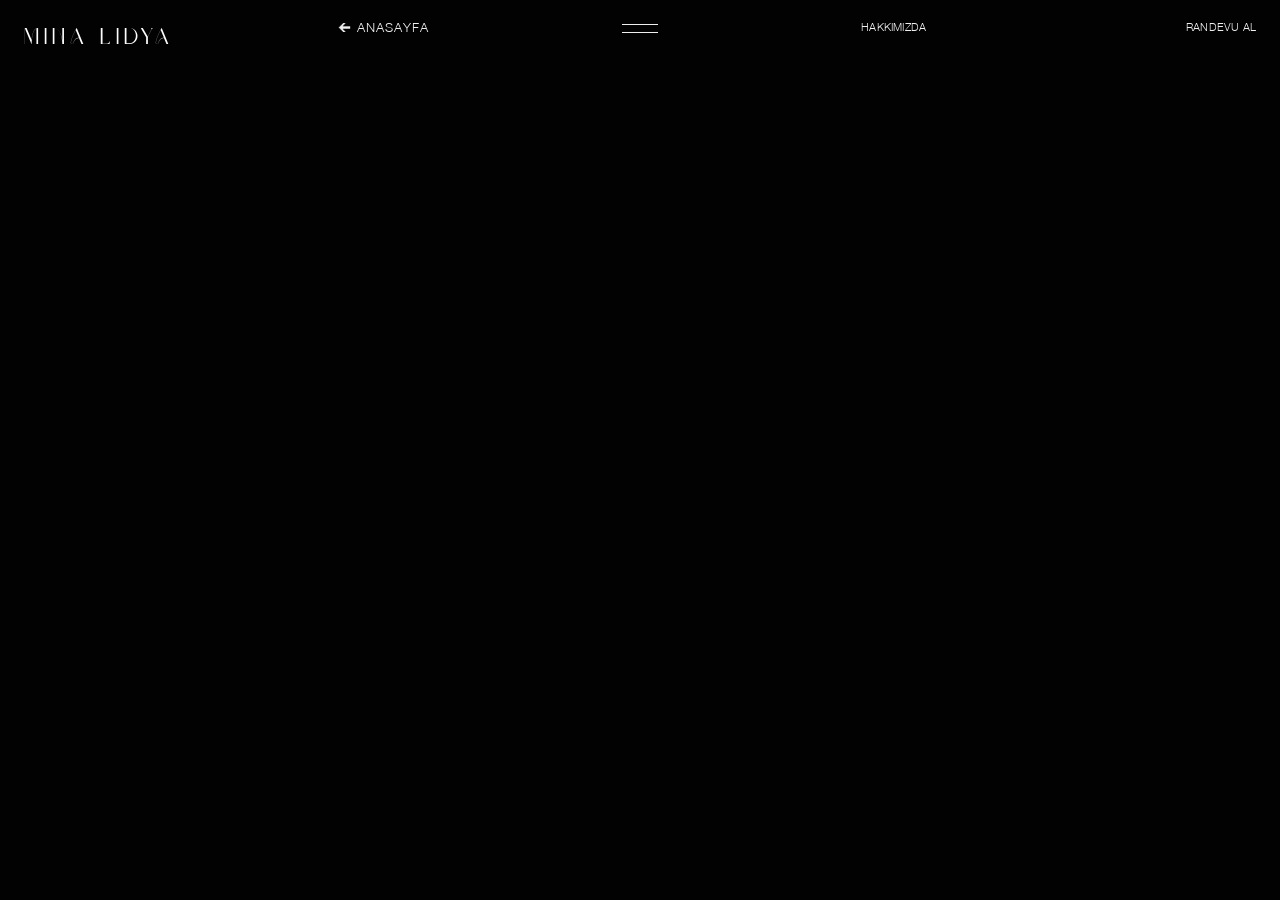
==== commit c790bf3e: "chore: backup before final UI and meta updates" ====
--- a/lab.html
+++ b/lab.html
@@ -126,20 +126,20 @@
                         <div class="col-12 v-align-bottom text-right">
                             <ul id="menu">
                                 <li>
-                                    <div data-label="Ödüllü Web Tasarım Çözümleri" data-internal-link
-                                        data-link-target="webdesign"> Deneyimsel Web </div>
+                                    <div data-label="en guzel gelinlik modellerini inceleyin" data-external-link
+                                        data-link-target="https://minalidya.com"> Web </div>
                                 </li>
                                 <li class="mr-4">
-                                    <div data-label="Marka ve Kimlik Paketleri" data-internal-link
-                                        data-link-target="branding"> Marka & Kimlik </div>
+                                    <div data-label="alisverisinize kolaylikla karar verin" data-external-link
+                                        data-link-target="https://minalidya.com/shop"> SHOP </div>
                                 </li>
                                 <li class="mr-6 pr-2">
-                                    <div data-label="Son çalışmaları keşfedin" data-internal-link
-                                        data-link-target="projects"> Seçili İşler </div>
+                                    <div data-label="Mina Lidya Katalog ve dergileri" data-external-link
+                                        data-link-target="https://minalidya.com/gelinlik-katalogu"> LOOKBOOK </div>
                                 </li>
                                 <li class="mr-2">
-                                    <div data-label="Yeni bir proje başlatın" data-internal-link
-                                        data-link-target="onboarding"> Yeni İş </div>
+                                    <div data-label="bizi yakindan taniyin, magazamiza da bekleriz" data-external-link
+                                        data-link-target="https://minalidya.com/hakkimizda"> HAKKIMIZDA </div>
                                 </li>
                             </ul>
                         </div>
@@ -541,20 +541,20 @@
         <div id="video-textures"> <video crossOrigin="anonymous" autoplay playsinline muted preload="auto"
                 style="display: none;" data-orientation="landscape">
                 <source data-src="./videos/1.mp4" type="video/mp4">
-            </video> <video crossOrigin="anonymous" autoplay playsinline muted preload="auto"
-                style="display: none;" data-orientation="landscape">
+            </video> <video crossOrigin="anonymous" autoplay playsinline muted preload="auto" style="display: none;"
+                data-orientation="landscape">
                 <source data-src="./videos/2.mp4" type="video/mp4">
-            </video> <video crossOrigin="anonymous" autoplay playsinline muted preload="auto"
-                style="display: none;" data-orientation="landscape">
+            </video> <video crossOrigin="anonymous" autoplay playsinline muted preload="auto" style="display: none;"
+                data-orientation="landscape">
                 <source data-src="./videos/3.mp4" type="video/mp4">
-            </video> <video crossOrigin="anonymous" autoplay playsinline muted preload="auto"
-                style="display: none;" data-orientation="landscape">
+            </video> <video crossOrigin="anonymous" autoplay playsinline muted preload="auto" style="display: none;"
+                data-orientation="landscape">
                 <source data-src="./videos/4.mp4" type="video/mp4">
-            </video> <video crossOrigin="anonymous" autoplay playsinline muted preload="auto"
-                style="display: none;" data-orientation="landscape" default-cs>
+            </video> <video crossOrigin="anonymous" autoplay playsinline muted preload="auto" style="display: none;"
+                data-orientation="landscape" default-cs>
                 <source data-src="./videos/5.mp4" type="video/mp4">
-            </video> <video crossOrigin="anonymous" autoplay playsinline muted preload="auto"
-                style="display: none;" data-orientation="landscape">
+            </video> <video crossOrigin="anonymous" autoplay playsinline muted preload="auto" style="display: none;"
+                data-orientation="landscape">
                 <source data-src="./videos/6.mp4" type="video/mp4">
             </video> </div>
         <footer>
--- a/scripts/css/luxury-rebrand.css
+++ b/scripts/css/luxury-rebrand.css
@@ -147,7 +147,7 @@
     display: flex;
     align-items: center;
     justify-content: flex-end;
-    font-size: clamp(36px, 6vw, 64px) !important;
+    font-size: clamp(72px, 12vw, 130px) !important;
     line-height: 1 !important;
     padding: 0;
 }
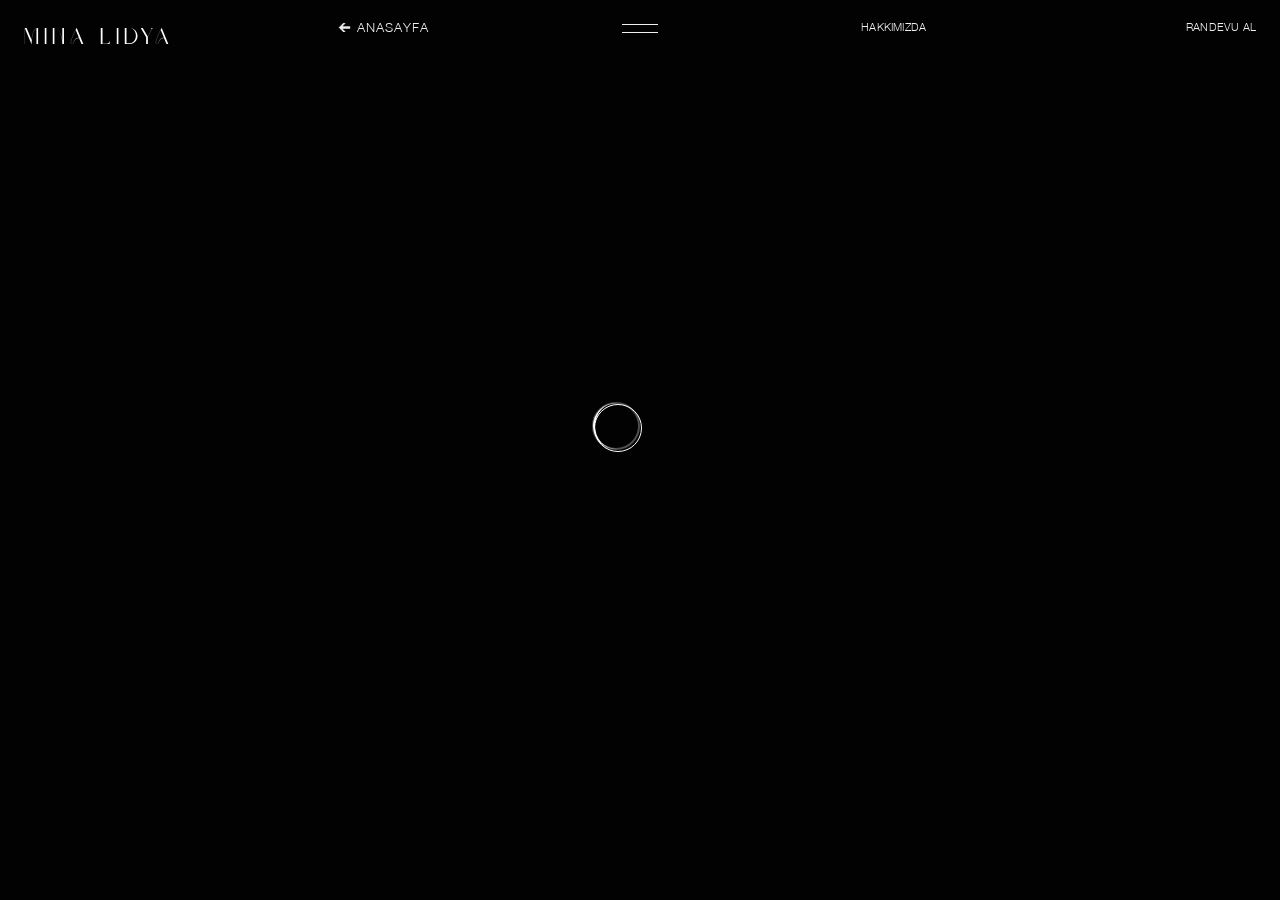
==== commit 00f65678: "fix: add favicon and update whatsapp sharing meta tags" ====
--- a/lab.html
+++ b/lab.html
@@ -10,11 +10,14 @@
     <meta charset="utf-8">
     <meta name="viewport" content="width=device-width, initial-scale=1">
     <title>Mina Lidya Haute Couture | High Fashion Luxury</title>
-    <meta name="description"
-        content="Mina Lidya Haute Couture - Özel tasarım modern gelinlikler, kaftanlar ve nişan elbiseleriyle lüks moda deneyimi.">
-    <meta property="og:title" content="Mina Lidya Haute Couture | Lüks Moda">
-    <meta property="og:type" content="Website">
-    <meta property="og:url" content="https://minalidya.com/">
+    <meta property="og:description"
+        content="Gelinlerimiz sahnelerin yıldızı! Mina Lidya ile büyüleyici bir moda yolculuğuna çıkın.">
+    <meta property="og:image" content="sahne.webp">
+    <meta property="og:image:type" content="image/webp">
+    <meta property="og:image:width" content="1200">
+    <meta property="og:image:height" content="630">
+    <meta property="og:url" content="https://sahne.pages.dev">
+    <meta property="og:type" content="website">
     <meta name="google" content="notranslate">
     <meta name="theme-color" content="#020202">
     <link rel="preconnect" href="https://fonts.googleapis.com">
@@ -23,7 +26,8 @@
         rel="stylesheet">
     <link rel="stylesheet" type="text/css" href="scripts/css/bundle-ca927e5c.css">
     <link rel="stylesheet" type="text/css" href="scripts/css/luxury-rebrand.css">
-    <link rel="icon" href="data:,">
+    <link rel="icon" type="image/svg+xml" href="favicon.svg">
+    <link rel="shortcut icon" href="favicon.svg">
     <script type="importmap">
         {
             "imports": {
@@ -642,7 +646,7 @@
                 </div>
             </div>
         </div>
-        <div id="cursor" class="hide"></div>
+        <div id="cursor"></div>
         <script type="module" src="src/main.js"></script>
 </body>
 
--- a/scripts/css/luxury-rebrand.css
+++ b/scripts/css/luxury-rebrand.css
@@ -239,6 +239,20 @@
     display: none;
 }
 
+/* Override Roman Numerals to Bursa & Valencia */
+.date:before {
+    content: "BURSA & VALENCIA" !important;
+}
+
+/* Override header menu button labels */
+header .wrapper #menu-button span:before {
+    content: "MENÜ" !important;
+}
+
+header .wrapper #menu-button span:after {
+    content: "KAPAT" !important;
+}
+
 /* --- CUSTOM CURSOR --- */
 * {
     cursor: none !important;
@@ -246,8 +260,8 @@
 
 #cursor {
     position: fixed;
-    top: 0;
-    left: 0;
+    top: 50%;
+    left: 50%;
     width: 48px;
     height: 48px;
     margin: -24px 0 0 -24px;
@@ -262,9 +276,21 @@
     display: block;
     width: 48px;
     height: 48px;
-    border: 1px solid #fff;
+    border: 1.5px solid #fff !important;
+    background: transparent !important;
     border-radius: 50%;
     transition: transform 0.25s, background 0.25s;
+}
+
+/* Force visibility regardless of body classes like .index or .home */
+#cursor,
+body.index #cursor,
+body.home #cursor,
+body.loading #cursor,
+body.progress #cursor {
+    opacity: 1 !important;
+    visibility: visible !important;
+    display: block !important;
 }
 
 #cursor.disable,
